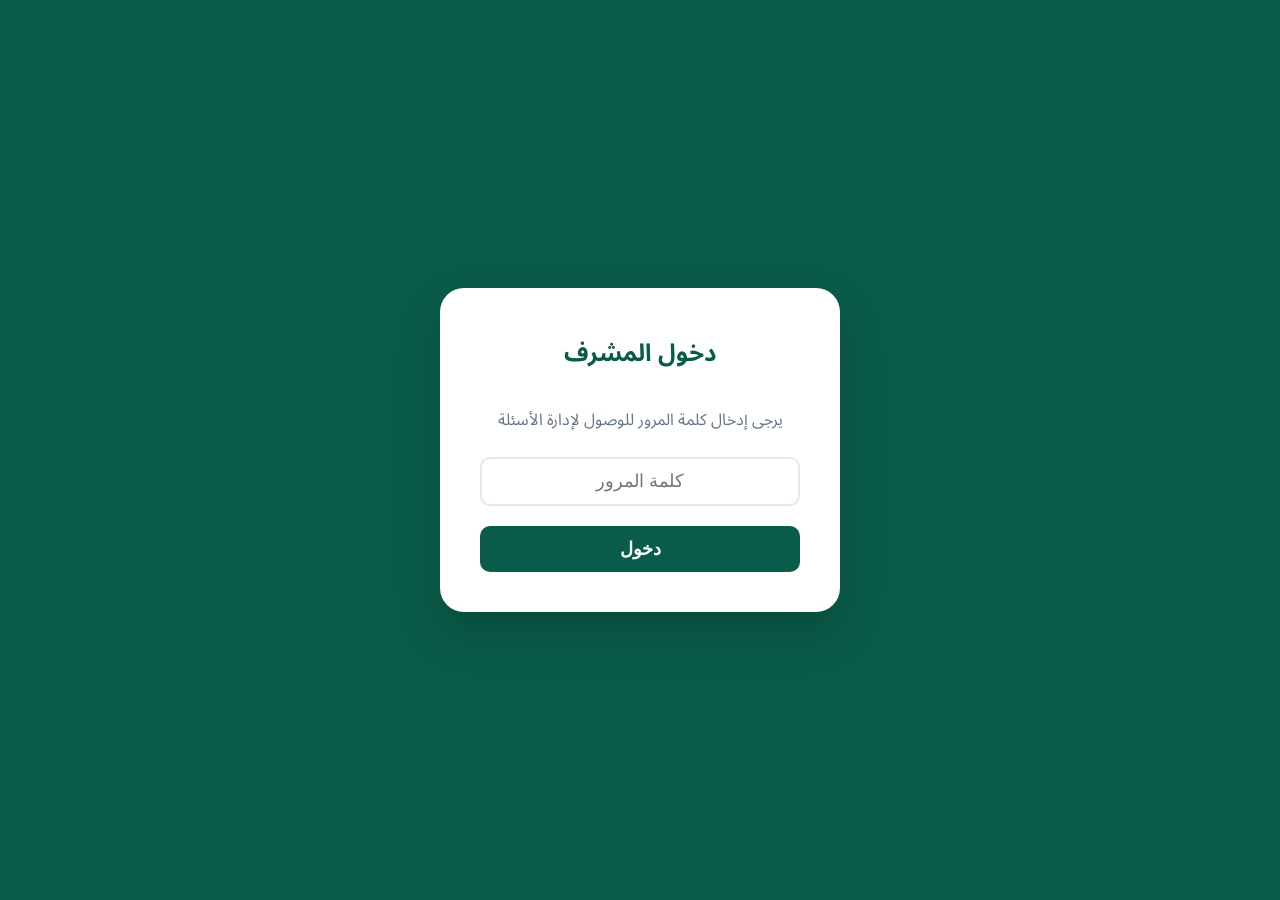
==== admin_questions.html @ bcc892f1 "Add files via upload" ====
<!DOCTYPE html>
<html lang="ar" dir="rtl">
<head>
    <meta charset="UTF-8">
    <meta name="viewport" content="width=device-width, initial-scale=1.0">
    <title>إدارة الأسئلة - لوحة المشرف</title>
    <link href="https://fonts.googleapis.com/css2?family=Noto+Sans+Arabic:wght@100;300;400;600;700;900&display=swap" rel="stylesheet">
    <link rel="stylesheet" href="styles.css">
    <style>
        :root {
            --primary-color: #0A5C4A;
            --secondary-color: #C9A227;
            --bg-color: #F6F8F8;
            --text-color: #0F172A;
            --card-bg: #FFFFFF;
        }

        body {
            background-color: var(--bg-color);
            color: var(--text-color);
            font-family: 'Noto Sans Arabic', sans-serif;
            margin: 0;
            padding: 0;
        }

        .admin-container {
            max-width: 1200px;
            margin: 40px auto;
            padding: 20px;
        }

        .admin-header {
            display: flex;
            justify-content: space-between;
            align-items: center;
            margin-bottom: 40px;
            background: var(--card-bg);
            padding: 24px 40px;
            border-radius: 20px;
            box-shadow: 0 10px 25px rgba(0,0,0,0.05);
        }

        .admin-title {
            font-size: 32px;
            font-weight: 900;
            color: var(--primary-color);
        }

        .stats-badge {
            background: var(--primary-color);
            color: white;
            padding: 8px 20px;
            border-radius: 50px;
            font-weight: 700;
        }

        .search-box {
            width: 100%;
            margin-bottom: 30px;
            position: relative;
        }

        .search-box input {
            width: 100%;
            padding: 16px 24px;
            border-radius: 12px;
            border: 2px solid rgba(10, 92, 74, 0.1);
            font-size: 18px;
            font-family: inherit;
            outline: none;
            transition: border-color 0.3s;
        }

        .search-box input:focus {
            border-color: var(--secondary-color);
        }

        .questions-list {
            display: grid;
            gap: 20px;
        }

        .question-card {
            background: var(--card-bg);
            border-radius: 16px;
            padding: 24px;
            box-shadow: 0 4px 12px rgba(0,0,0,0.03);
            display: flex;
            flex-direction: column;
            gap: 16px;
            transition: transform 0.2s;
            border-right: 6px solid var(--primary-color);
        }

        .question-card:hover {
            transform: translateY(-5px);
            box-shadow: 0 8px 24px rgba(0,0,0,0.06);
        }

        .card-header {
            display: flex;
            justify-content: space-between;
            align-items: flex-start;
        }

        .question-index {
            background: #E2E8F0;
            color: #475569;
            padding: 4px 12px;
            border-radius: 6px;
            font-weight: 700;
            font-size: 14px;
        }

        .question-text {
            font-size: 20px;
            font-weight: 700;
            line-height: 1.5;
            flex-grow: 1;
            margin: 0 15px;
        }

        .media-container {
            display: flex;
            gap: 20px;
            margin-top: 10px;
            flex-wrap: wrap;
        }

        .media-item {
            flex: 1;
            min-width: 250px;
            background: #F1F5F9;
            padding: 12px;
            border-radius: 12px;
            display: flex;
            flex-direction: column;
            gap: 8px;
        }

        .media-label {
            font-size: 14px;
            font-weight: 600;
            color: #64748B;
        }

        .media-preview {
            width: 100%;
            height: 150px;
            object-fit: contain;
            border-radius: 8px;
            background: #cbd5e1;
        }

        .media-link {
            font-size: 12px;
            color: var(--primary-color);
            text-decoration: underline;
            word-break: break-all;
        }

        .answer-text {
            background: #F0FAF8;
            padding: 12px 20px;
            border-radius: 10px;
            border-right: 4px solid var(--secondary-color);
            margin-top: 10px;
        }

        .answer-label {
            font-weight: 700;
            color: var(--primary-color);
            margin-left: 10px;
        }

        /* Access Protection Modal */
        #login-overlay {
            position: fixed;
            top: 0;
            left: 0;
            width: 100%;
            height: 100%;
            background: var(--primary-color);
            display: flex;
            justify-content: center;
            align-items: center;
            z-index: 9999;
        }

        .login-card {
            background: white;
            padding: 40px;
            border-radius: 24px;
            width: 400px;
            text-align: center;
            box-shadow: 0 20px 50px rgba(0,0,0,0.2);
        }

        .login-card h2 {
            margin-bottom: 24px;
            color: var(--primary-color);
        }

        .login-card input {
            width: 100%;
            padding: 12px;
            margin-bottom: 20px;
            border: 2px solid #E2E8F0;
            border-radius: 10px;
            font-size: 18px;
            text-align: center;
        }

        .login-card button {
            width: 100%;
            padding: 12px;
            background: var(--primary-color);
            color: white;
            border: none;
            border-radius: 10px;
            font-size: 18px;
            font-weight: 700;
            cursor: pointer;
        }

        @media (max-width: 768px) {
            .admin-header {
                flex-direction: column;
                gap: 20px;
                text-align: center;
            }
            .media-item {
                min-width: 100%;
            }
        }
    </style>
</head>
<body>

    <!-- Access Protection -->
    <div id="login-overlay">
        <div class="login-card">
            <h2>دخول المشرف</h2>
            <p style="margin-bottom: 20px; color: #64748B;">يرجى إدخال كلمة المرور للوصول لإدارة الأسئلة</p>
            <input type="password" id="admin-pass" placeholder="كلمة المرور">
            <button onclick="checkAccess()">دخول</button>
            <p id="login-err" style="color: #EF4444; margin-top: 15px; display: none;">كلمة المرور غير صحيحة!</p>
        </div>
    </div>

    <div class="admin-container">
        <header class="admin-header">
            <div style="display: flex; align-items: center; gap: 20px;">
                <img src="شعار أوف.svg" alt="Logo" style="height: 60px; width: auto;">
                <div>
                    <div class="admin-title">لوحة إدارة الأسئلة</div>
                    <div id="stats" class="stats-badge">عدد الأسئلة: 0</div>
                </div>
            </div>
            <div style="display: flex; gap: 10px;">
                <button onclick="resetToDefault()" style="background: #94A3B8; color: white; border: none; padding: 10px 20px; border-radius: 10px; font-weight: 700; cursor: pointer;">إعادة ضبط للملف الأصلي ↺</button>
                <button onclick="openModal()" style="background: var(--secondary-color); color: white; border: none; padding: 10px 20px; border-radius: 10px; font-weight: 700; cursor: pointer;">إضافة سؤال جديد +</button>
                <button onclick="exportQuestions()" style="background: #10B981; color: white; border: none; padding: 10px 20px; border-radius: 10px; font-weight: 700; cursor: pointer;">تصدير ملف الأسئلة (SAVE)</button>
            </div>
        </header>

        <div class="search-box">
            <input type="text" id="searchInput" placeholder="بحث في الأسئلة أو الأجوبة..." onkeyup="filterQuestions()">
        </div>

        <div id="questions-container" class="questions-list">
            <!-- Questions will be loaded here -->
        </div>
    </div>

    <!-- Edit/Add Modal -->
    <div id="qModal" style="display: none; position: fixed; top: 0; left: 0; width: 100%; height: 100%; background: rgba(0,0,0,0.5); z-index: 10000; justify-content: center; align-items: center;">
        <div style="background: white; padding: 30px; border-radius: 20px; width: 600px; max-width: 90%; display: flex; flex-direction: column; gap: 15px;">
            <h2 id="modalTitle">إضافة سؤال جديد</h2>
            <input type="hidden" id="edit-index">
            
            <div class="input-group" style="display: flex; flex-direction: column; gap: 5px;">
                <label>نص السؤال:</label>
                <textarea id="qText" style="width: 100%; padding: 10px; border-radius: 8px; border: 1px solid #ccc; height: 80px;"></textarea>
            </div>

            <div class="input-group" style="display: flex; flex-direction: column; gap: 5px;">
                <label>رابط صورة السؤال (Media):</label>
                <input type="text" id="qMedia" style="width: 100%; padding: 10px; border-radius: 8px; border: 1px solid #ccc;">
            </div>

            <div class="input-group" style="display: flex; flex-direction: column; gap: 5px;">
                <label>رابط صورة الجواب (Answer Media):</label>
                <input type="text" id="qAMedia" style="width: 100%; padding: 10px; border-radius: 8px; border: 1px solid #ccc;">
            </div>

            <div class="input-group" style="display: flex; flex-direction: column; gap: 5px;">
                <label>نص الجواب (Answer):</label>
                <input type="text" id="qAnswer" style="width: 100%; padding: 10px; border-radius: 8px; border: 1px solid #ccc;">
            </div>

            <div style="display: flex; gap: 10px; margin-top: 20px;">
                <button onclick="saveQuestion()" style="flex: 1; padding: 12px; background: var(--primary-color); color: white; border: none; border-radius: 10px; font-weight: 700; cursor: pointer;">حفظ</button>
                <button onclick="closeModal()" style="flex: 1; padding: 12px; background: #94A3B8; color: white; border: none; border-radius: 10px; font-weight: 700; cursor: pointer;">إلغاء</button>
            </div>
        </div>
    </div>

    <!-- Export Modal -->
    <div id="exportModal" style="display: none; position: fixed; top: 0; left: 0; width: 100%; height: 100%; background: rgba(0,0,0,0.8); z-index: 10001; justify-content: center; align-items: center;">
        <div style="background: white; padding: 30px; border-radius: 20px; width: 80%; height: 80%; display: flex; flex-direction: column; gap: 15px;">
            <h2>انسخ الكود التالي وضعه في ملف questions.js</h2>
            <p style="color: #64748B;">بسبب قيود المتصفح، يجب نسخ هذا الكود يدوياً ووضعه بدلاً من محتويات ملف questions.js القديم.</p>
            <textarea id="exportCode" readonly style="flex: 1; width: 100%; padding: 15px; background: #f8fafc; font-family: monospace; border: 1px solid #e2e8f0; border-radius: 10px;"></textarea>
            <div style="display: flex; gap: 10px;">
                <button onclick="copyCode()" style="padding: 12px 30px; background: var(--primary-color); color: white; border: none; border-radius: 10px; font-weight: 700; cursor: pointer;">نسخ الكود</button>
                <button onclick="closeExport()" style="padding: 12px 30px; background: #94A3B8; color: white; border: none; border-radius: 10px; font-weight: 700; cursor: pointer;">إغلاق</button>
            </div>
        </div>
    </div>

    <script src="questions.js"></script>
    <script>
        // Use a local copy of the database to handle sessions
        let localDB = [];
        const savedSync = localStorage.getItem('questionsDB_sync');
        if (savedSync) {
            try {
                localDB = JSON.parse(savedSync);
            } catch(e) {
                localDB = [...questionsDB];
            }
        } else {
            localDB = [...questionsDB];
        }

        // Simple protection (Client-side only)
        function checkAccess() {
            const pass = document.getElementById('admin-pass').value;
            // Password is '512'
            if (pass === '512') {
                document.getElementById('login-overlay').style.display = 'none';
                renderQuestions();
            } else {
                document.getElementById('login-err').style.display = 'block';
            }
        }

        // Add keyboard support for login
        document.getElementById('admin-pass').addEventListener('keypress', function(e) {
            if (e.key === 'Enter') checkAccess();
        });

        function renderQuestions() {
            const container = document.getElementById('questions-container');
            const stats = document.getElementById('stats');
            
            stats.innerText = `عدد الأسئلة: ${localDB.length}`;
            container.innerHTML = '';

            localDB.forEach((q, index) => {
                const card = document.createElement('div');
                card.className = 'question-card';
                card.setAttribute('data-text', (q.questionText + ' ' + (q.answer || '')).toLowerCase());

                let mediaHtml = '';
                if (q.media || q.answerMedia) {
                    mediaHtml = '<div class="media-container">';
                    if (q.media) {
                        mediaHtml += `
                            <div class="media-item">
                                <span class="media-label">صورة السؤال:</span>
                                <img src="${q.media}" class="media-preview" onerror="this.src='https://via.placeholder.com/150?text=No+Image'">
                                <a href="${q.media}" target="_blank" class="media-link">${q.media}</a>
                            </div>
                        `;
                    }
                    if (q.answerMedia) {
                        mediaHtml += `
                            <div class="media-item">
                                <span class="media-label">صورة الجواب:</span>
                                <img src="${q.answerMedia}" class="media-preview" onerror="this.src='https://via.placeholder.com/150?text=No+Image'">
                                <a href="${q.answerMedia}" target="_blank" class="media-link">${q.answerMedia}</a>
                            </div>
                        `;
                    }
                    mediaHtml += '</div>';
                }

                card.innerHTML = `
                    <div class="card-header" style="display: flex; justify-content: space-between; align-items: center;">
                        <span class="question-index">#${index + 1}</span>
                        <div class="question-text">${q.questionText}</div>
                        <div style="display: flex; gap: 8px;">
                            <button onclick="editQuestion(${index})" style="background: #3B82F6; color: white; border: none; padding: 6px 12px; border-radius: 6px; cursor: pointer; font-size: 13px;">تعديل</button>
                            <button onclick="deleteQuestion(${index})" style="background: #EF4444; color: white; border: none; padding: 6px 12px; border-radius: 6px; cursor: pointer; font-size: 13px;">حذف</button>
                        </div>
                    </div>
                    ${mediaHtml}
                    <div class="answer-text">
                        <span class="answer-label">الجواب:</span>
                        <span>${q.answer || 'لا يوجد نص'}</span>
                    </div>
                `;
                container.appendChild(card);
            });
        }

        function filterQuestions() {
            const input = document.getElementById('searchInput').value.toLowerCase();
            const cards = document.getElementsByClassName('question-card');
            
            Array.from(cards).forEach(card => {
                const text = card.getAttribute('data-text');
                if (text.includes(input)) {
                    card.style.display = 'flex';
                } else {
                    card.style.display = 'none';
                }
            });
        }

        function resetToDefault() {
            if (confirm('هل أنت متأكد من رغبتك في حذف جميع التعديلات والعودة لملف الأسئلة الأصلي؟')) {
                localStorage.removeItem('questionsDB_sync');
                location.reload();
            }
        }

        // --- Question CRUD Actions ---

        function openModal(index = -1) {
            const modal = document.getElementById('qModal');
            document.getElementById('edit-index').value = index;
            
            if (index > -1) {
                const q = localDB[index];
                document.getElementById('modalTitle').innerText = 'تعديل سؤال';
                document.getElementById('qText').value = q.questionText;
                document.getElementById('qMedia').value = q.media || '';
                document.getElementById('qAMedia').value = q.answerMedia || '';
                document.getElementById('qAnswer').value = q.answer || '';
            } else {
                document.getElementById('modalTitle').innerText = 'إضافة سؤال جديد';
                document.getElementById('qText').value = '';
                document.getElementById('qMedia').value = '';
                document.getElementById('qAMedia').value = '';
                document.getElementById('qAnswer').value = '';
            }
            modal.style.display = 'flex';
        }

        function closeModal() {
            document.getElementById('qModal').style.display = 'none';
        }

        function editQuestion(index) {
            openModal(index);
        }

        function saveQuestion() {
            const index = parseInt(document.getElementById('edit-index').value);
            const qData = {
                questionText: document.getElementById('qText').value,
                media: document.getElementById('qMedia').value,
                answerMedia: document.getElementById('qAMedia').value,
                answer: document.getElementById('qAnswer').value
            };

            if (index > -1) {
                localDB[index] = qData;
            } else {
                localDB.push(qData);
            }

            // Sync with local storage
            localStorage.setItem('questionsDB_sync', JSON.stringify(localDB));

            closeModal();
            renderQuestions();
        }

        function deleteQuestion(index) {
            if (confirm('هل أنت متأكد من رغبتك في حذف هذا السؤال؟')) {
                localDB.splice(index, 1);
                // Sync with local storage
                localStorage.setItem('questionsDB_sync', JSON.stringify(localDB));
                renderQuestions();
            }
        }

        // --- Export Feature ---

        function exportQuestions() {
            const codeArea = document.getElementById('exportCode');
            const jsContent = `// ملف قاعدة بيانات الأسئلة تم تصديره من صفحة الإدارة\nconst questionsDB = ${JSON.stringify(localDB, null, 4)};`;
            codeArea.value = jsContent;
            document.getElementById('exportModal').style.display = 'flex';
        }

        function closeExport() {
            document.getElementById('exportModal').style.display = 'none';
        }

        function copyCode() {
            const codeArea = document.getElementById('exportCode');
            codeArea.select();
            document.execCommand('copy');
            alert('تم نسخ الكود بنجاح! قم بلصقه في ملف questions.js');
        }
    </script>
</body>
</html>
---- styles.css ----
/* Base Styles */
* {
    margin: 0;
    padding: 0;
    box-sizing: border-box;
}

body {
    font-family: 'Noto Sans Arabic', sans-serif;
    color: #FFFFFF;
    background: #F6F8F8; /* Base color for sections outside main hero */
    overflow-x: hidden;
}

a {
    text-decoration: none;
    color: inherit;
}

/* ---------------- HOME PAGE REDESIGN (FIGMA SPECS) ---------------- */
.home-page {
    background: linear-gradient(180deg, #208770 0%, #0B5D4B 100%);
    min-height: 100vh;
}

/* Navbar / Header */
.main-nav {
    position: fixed;
    top: 0;
    left: 0;
    right: 0;
    height: 100px;
    background: rgba(255, 255, 255, 0.9);
    border-bottom: 1px solid rgba(10, 92, 74, 0.1);
    backdrop-filter: blur(15px);
    -webkit-backdrop-filter: blur(15px);
    z-index: 2000;
    display: flex;
    justify-content: center;
}

.nav-content {
    width: 100%;
    max-width: 1440px;
    display: flex;
    justify-content: space-between;
    align-items: center;
    padding: 0 80px;
}

.logo-group {
    display: flex;
    align-items: center;
    gap: 15px;
}

.logo-text {
    font-family: 'Noto Sans Arabic', sans-serif;
    font-weight: 900;
    font-size: 24px;
    color: #0A5C4A;
    letter-spacing: -0.6px;
}

.main-logo-img {
    height: 85px; /* Proportional enlargement */
    width: auto;
    filter: drop-shadow(0 4px 6px rgba(0,0,0,0.1));
    transition: transform 0.3s;
}

.main-logo-img:hover {
    transform: scale(1.05);
}

.nav-links-center {
    display: flex;
    gap: 32px;
}

.nav-link {
    font-weight: 700;
    font-size: 18px;
    color: #334155;
    transition: all 0.3s;
    position: relative;
    padding-bottom: 5px;
}

.nav-link::after {
    content: '';
    position: absolute;
    bottom: 0;
    left: 0;
    width: 0;
    height: 3px;
    background: #0A5C4A;
    transition: width 0.3s;
    border-radius: 99px;
}

.nav-link:hover::after {
    width: 100%;
}

.nav-link:hover {
    color: #0A5C4A;
    transform: translateY(-2px);
}

.btn-play-now {
    background: #0A5C4A;
    color: #FFFFFF;
    font-weight: 600;
    font-size: 16px;
    padding: 12px 32px;
    border-radius: 9999px;
    border: none;
    cursor: pointer;
    box-shadow: 0px 10px 15px -3px rgba(10, 92, 74, 0.2);
    transition: all 0.3s;
}

.btn-play-now:hover {
    transform: translateY(-2px);
    box-shadow: 0px 15px 20px -3px rgba(10, 92, 74, 0.3);
}

/* Hero Section */
.hero-full {
    padding-top: 230px;
    display: flex;
    flex-direction: column;
    align-items: center;
    position: relative;
    width: 100%;
}

.hero-main-title {
    font-weight: 100; /* As per spec */
    font-size: 72px;
    color: #FFFFFF;
    margin-bottom: 70px;
    text-align: center;
}

.btn-start-playing {
    background: #0A5C4A;
    color: #FFFFFF;
    font-family: 'Noto Sans Arabic', sans-serif;
    font-weight: 700;
    font-size: 24px;
    padding: 20px 0;
    width: 279px;
    border-radius: 16px;
    border: none;
    box-shadow: 0px 10px 0px #063B30;
    cursor: pointer;
    margin-bottom: 140px;
    transition: all 0.2s;
}

.btn-start-playing:hover {
    transform: translateY(2px);
    box-shadow: 0px 8px 0px #063B30;
}

.btn-start-playing:active {
    transform: translateY(10px);
    box-shadow: 0px 0px 0px #063B30;
}

/* Instructions Block */
.instructions-block {
    width: 100%;
    max-width: 1280px;
    margin-bottom: 200px;
    text-align: center;
}

.instr-heading {
    font-weight: 900;
    font-size: 48px;
    color: #FFFFFF;
    text-shadow: 2px 1px 0px #C9A227;
    margin-bottom: 50px;
}

.instr-desc-lg {
    font-weight: 400;
    font-size: 36px;
    color: #FFFFFF;
    margin-bottom: 60px;
}

.instr-detailed {
    font-weight: 300;
    font-size: 32px;
    line-height: 49px;
    color: #FFFFFF;
    text-align: right;
    margin-bottom: 80px;
}

.win-examples-row {
    display: flex;
    justify-content: center;
    gap: 40px;
    margin-bottom: 120px;
    flex-wrap: wrap;
}

.win-case-card {
    min-width: 550px;
    height: auto;
    min-height: 480px;
    border-radius: 40px;
    display: flex;
    flex-direction: column;
    align-items: center;
    justify-content: center;
    padding: 40px;
    gap: 30px;
    transition: transform 0.3s;
}

.win-case-card:hover {
    transform: scale(1.03) translateY(-10px);
}

.red-case { background: #70191A; }
.blue-case { background: #0F172A; }

.win-case-text {
    font-family: 'Inter', sans-serif;
    font-weight: 700;
    font-size: 32px;
    color: #FFFFFF;
    text-align: center;
}

.win-instr-img {
    height: 350px; /* Enhanced size */
    width: auto;
    border-radius: 20px;
    box-shadow: 0 20px 50px rgba(0,0,0,0.5);
}

.understood-section {
    margin-top: 100px;
    display: flex;
    flex-direction: column;
    align-items: center;
    gap: 40px;
}

.understood-text {
    font-weight: 300;
    font-size: 44px;
    color: #FFFFFF;
}

/* Help Tools Section (White) */
.help-tools-white {
    background: #F6F8F8;
    padding: 96px 80px;
    display: flex;
    flex-direction: column;
    align-items: center;
}

.tools-top-row {
    width: 100%;
    max-width: 1280px;
    display: flex;
    justify-content: space-between;
    align-items: flex-end;
    margin-bottom: 64px;
}

.tools-main-heading {
    font-weight: 900;
    font-size: 36px;
    color: #0A5C4A;
    margin-bottom: 16px;
}

.tools-disclaimer {
    font-weight: 600;
    font-size: 18px;
    line-height: 28px;
    color: #475569;
}

.tools-exclusive-badge {
    padding: 12px 24px;
    background: rgba(10, 92, 74, 0.05);
    border: 1px solid rgba(10, 92, 74, 0.1);
    border-radius: 9999px;
    font-weight: 200;
    font-size: 24px;
    color: #0A5C4A;
}

.tools-cards-grid {
    display: grid;
    grid-template-columns: repeat(auto-fit, minmax(280px, 1fr));
    gap: 32px;
    width: 100%;
    max-width: 1280px;
}

.tool-card-premium {
    height: 236px;
    background: #FFFFFF;
    border-radius: 40px;
    box-shadow: 0px 20px 25px -5px rgba(226, 232, 240, 0.5);
    display: flex;
    flex-direction: column;
    align-items: center;
    justify-content: flex-start;
    padding-top: 32px;
    position: relative;
    transition: transform 0.3s;
}

.tool-card-premium:hover {
    transform: translateY(-10px);
}

.blue-border { border-bottom: 8px solid #3B82F6; }
.gold-border { border-bottom: 8px solid #C9A227; }
.red-border { border-bottom: 8px solid #EF4444; }
.green-border { border-bottom: 8px solid #0A5C4A; }

.tool-icon-circle {
    width: 80px;
    height: 80px;
    border-radius: 32px;
    display: flex;
    justify-content: center;
    align-items: center;
    margin-bottom: 24px;
}

.blue-bg { background: #DBEAFE; }
.gold-bg { background: rgba(201, 162, 39, 0.1); }
.red-bg { background: #FEE2E2; }
.green-bg { background: rgba(10, 92, 74, 0.1); }

.tool-icon-circle img {
    width: 60px;
    height: auto;
}

.tool-name {
    font-weight: 600;
    font-size: 24px;
    color: #0F172A;
    margin-bottom: 8px;
}

.tool-description {
    font-weight: 600;
    font-size: 14px;
    color: #64748B;
    text-align: center;
    padding: 0 20px;
}

.timing-label {
    position: absolute;
    top: 13px;
    right: 24px;
    background: #C9A227;
    border-radius: 8.7px;
    padding: 2px 10px;
    color: #FFFFFF;
    font-weight: 600;
    font-size: 13px;
}

/* Footer Section */
.main-footer, .footer {
    background: #F6F8F8;
    padding: 30px 80px;
    border-top: 1px solid rgba(0,0,0,0.05);
}

.footer-container {
    width: 100%;
    max-width: 1440px;
    display: flex;
    justify-content: center;
    align-items: center;
    margin: 0 auto;
}

.copyright-txt, .made-in-txt, .copyright, .made-in {
    font-size: 14px;
    color: #475569;
    text-align: center;
}

/* Animations & Details */
.vector {
    width: 20px;
    height: 20px;
    background: #13705B;
    border-radius: 4px;
}

.pulse {
    animation: pulseGlow 2s infinite;
}

@keyframes pulseGlow {
    0% { transform: scale(1); opacity: 0.8; }
    50% { transform: scale(1.1); opacity: 1; }
    100% { transform: scale(1); opacity: 0.8; }
}

/* ---------------- KEEP OLD RESPONSIVE CORE BUT ADAPTED ---------------- */
@media (max-width: 1200px) {
    .nav-content, .tools-container, .footer-container { padding: 0 40px; }
}

@media (max-width: 768px) {
    .hero-main-title { font-size: 48px; }
    .instr-heading { font-size: 36px; }
    .instr-desc-lg { font-size: 24px; }
    .instr-detailed { font-size: 20px; text-align: center; }
    .tools-top-row { flex-direction: column; align-items: center; text-align: center; gap: 20px; }
    .tools-exclusive-badge { order: -1; }
    .nav-links-center { display: none; }
}

/* Portrait Mobile Optimization */
@media (max-width: 480px) {
    .navbar { height: 80px; }
    .nav-container { padding: 0 20px; }
    .logo img { height: 60px !important; }
    .logo h1 { font-size: 20px; }
    .nav-links { display: none; }
    
    .main-background { padding-top: 140px; padding-bottom: 80px; }
    .hero-title { font-size: 56px; margin-bottom: 50px; }
    .start-btn { font-size: 28px; padding: 14px 50px; width: 80%; text-align: center; }
    
    .how-to-play-section { padding: 0 20px; }
    .shadow-heading { font-size: 32px; text-align: center; display: block; }
    .desc-large { font-size: 22px; line-height: 32px; text-align: center; }
    .desc-norm { font-size: 18px; line-height: 30px; text-align: center; }
    .winner-text { font-size: 24px; border-radius: 20px; padding: 10px 20px; text-align: center; margin-right: 0 !important; }
    .rules-understood { margin-top: 80px; gap: 30px; }
    .light-text { font-size: 26px; }
    .start-game-huge { font-size: 32px; padding: 16px 50px; width: 90%; }
    
    .help-tools-section { padding: 60px 20px; }
    .tools-title { font-size: 28px; line-height: 36px; text-align: center; }
    .tools-subtitle { text-align: center; font-size: 16px; }
    .tools-grid { flex-direction: column; align-items: center; }
    .tool-card { width: 100%; min-width: unset; height: auto; padding: 30px 20px; border-radius: 30px; }
    
    .setup-main { padding-top: 40px; }
    .setup-logo-container img { height: 120px !important; }
    .setup-title { font-size: 36px; margin-bottom: 40px; }
    .setup-card { padding: 40px 20px; width: 95%; margin-bottom: 40px; }
    .team-inputs-grid { grid-template-columns: 1fr; gap: 30px; }
    .powerups-selection-grid { grid-template-columns: 1fr; gap: 15px; }
    .section-header-wide { flex-direction: column; align-items: flex-start; gap: 15px; }
    .final-start-btn { width: 100%; font-size: 22px; padding: 18px; }
}

/* Mobile Landscape Optimization */
@media (max-height: 600px) and (orientation: landscape) {
    .navbar { height: 75px; }
    .nav-container { height: 75px; padding: 0 30px; }
    .logo img { height: 50px !important; }
    .logo h1 { font-size: 20px; }
    .nav-btn { padding: 8px 20px; font-size: 14px; border-radius: 12px; height: auto; width: auto; }
    
    .main-background { padding-top: 100px; padding-bottom: 60px; }
    .hero-title { font-size: 64px; margin-bottom: 40px; }
    .start-btn { font-size: 26px; padding: 12px 48px; }
    
    .how-to-play-section { padding: 0 40px; }
    .shadow-heading { font-size: 36px; line-height: 1.2; }
    .desc-large { font-size: 24px; line-height: 1.4; margin-bottom: 25px; }
    .desc-norm { font-size: 20px; line-height: 1.5; margin-bottom: 30px; }
    
    .rules-understood { margin-top: 60px; gap: 24px; }
    .light-text { font-size: 28px; }
    .start-game-huge { font-size: 28px; padding: 15px 60px; }
    
    .help-tools-section { padding: 60px 40px; }
    .tools-container { gap: 40px; }
    .tools-title { font-size: 28px; line-height: 34px; }
    .tools-grid { gap: 20px; display: grid; grid-template-columns: repeat(2, 1fr); }
    .tool-card { height: 160px; min-width: unset; padding: 15px; border-radius: 24px; }
    .tool-icon { width: 50px; height: 50px; margin-bottom: 15px; border-radius: 16px; }
    .tool-card h3 { font-size: 18px; margin-bottom: 5px; }
    .tool-card p { font-size: 13px; line-height: 18px; }
    
    .setup-main { padding-top: 30px; padding-bottom: 40px; }
    .setup-logo-container { margin-bottom: 15px; }
    .setup-logo-container img { height: 100px !important; }
    .setup-title { font-size: 36px; margin-bottom: 20px; line-height: 1; }
    .setup-card { padding: 40px; gap: 40px; width: 95%; max-width: 900px; border-radius: 32px; }
    .setup-section { gap: 24px; }
    .section-header h2 { font-size: 22px; }
    .team-inputs-grid { grid-template-columns: 1fr 1fr; gap: 30px; }
    .powerups-selection-grid { grid-template-columns: 1fr 1fr; gap: 15px; }
    .powerup-item { padding: 12px; border-radius: 20px; }
    .powerup-info h4 { font-size: 16px; margin-bottom: 2px; }
    .powerup-info p { font-size: 12px; }
    .powerup-icon-small { width: 44px; height: 44px; border-radius: 12px; }
    .final-start-btn { width: 100%; max-width: 320px; font-size: 22px; padding: 16px; margin-top: 10px; border-radius: 20px; }
    
    .footer-container { padding: 0 40px; }
}


/* Setup Page Specifics */
.setup-body {
    background: #1C7E68;
    color: #FFFFFF;
}

.setup-main {
    padding-top: 130px;
    padding-bottom: 100px;
    display: flex;
    flex-direction: column;
    align-items: center;
    max-width: 1440px;
    margin: 0 auto;
}

.setup-title {
    font-weight: 900;
    font-size: 64px;
    line-height: 58px;
    color: #F6F8F8;
    margin-bottom: 60px;
}

.setup-card {
    background: #F6F8F8;
    border-radius: 24px;
    width: 90%;
    max-width: 1180px;
    padding: 60px 40px;
    display: flex;
    flex-direction: column;
    gap: 60px;
    color: #0F172A;
}

.setup-section {
    display: flex;
    flex-direction: column;
    gap: 32px;
}

.section-header {
    display: flex;
    align-items: center;
    gap: 16px;
}

.section-header-wide {
    display: flex;
    justify-content: space-between;
    align-items: center;
    width: 100%;
}

.header-icon {
    width: 16px;
    height: 20px;
    background: #C9A227;
    border-radius: 4px;
}

.section-header h2 {
    font-weight: 700;
    font-size: 26px;
    color: #0F172A;
}

.team-inputs-grid {
    display: grid;
    grid-template-columns: 1fr 1fr;
    gap: 40px;
}

.input-group {
    display: flex;
    flex-direction: column;
    gap: 12px;
}

.input-group label {
    font-weight: 600;
    font-size: 18px;
    color: #1F3E5B;
}

.input-group label.team-2-label {
    color: #70191A;
}

.input-wrapper {
    position: relative;
    background: #FFFFFF;
    border: 3px solid rgba(10, 92, 74, 0.1);
    border-radius: 16px;
    padding: 12px 20px;
    transition: all 0.3s ease;
}

.input-wrapper:focus-within {
    border-color: #C9A227;
    box-shadow: 0 0 0 4px rgba(201, 162, 39, 0.1);
    transform: translateX(-5px);
}

.input-wrapper input {
    width: 100%;
    border: none;
    outline: none;
    font-size: 20px;
    color: #0F172A;
    font-family: inherit;
}

.input-wrapper input::placeholder {
    color: #94A3B8;
}

.powerups-selection-grid {
    display: grid;
    grid-template-columns: 1fr 1fr;
    gap: 24px;
}

.powerup-item {
    background: #FFFFFF;
    border-radius: 16px;
    padding: 16px;
    display: flex;
    align-items: center;
    gap: 16px;
    box-shadow: 0px 1px 2px rgba(0, 0, 0, 0.05);
    position: relative;
    transition: all 0.3s ease;
    cursor: pointer;
    border: 2px solid transparent;
}

.powerup-item:hover {
    transform: translateY(-4px);
    box-shadow: 0px 12px 20px rgba(0,0,0,0.05);
    border-color: rgba(10, 92, 74, 0.1);
}

.powerup-item.selected {
    border-color: #0A5C4A;
    background: #F0FAF8;
    transform: scale(1.02);
}

.powerup-info {
    flex-grow: 1;
}

.powerup-info h4 {
    font-weight: 700;
    font-size: 18px;
    color: #0F172A;
    margin-bottom: 4px;
}

.powerup-info p {
    font-weight: 600;
    font-size: 14px;
    color: #64748B;
}

.powerup-icon-small {
    width: 54px;
    height: 54px;
    background: rgba(10, 92, 74, 0.1);
    border-radius: 12px;
    display: flex;
    justify-content: center;
    align-items: center;
}

.powerup-icon-small img {
    width: 30px;
    height: 30px;
    object-fit: contain;
}

.powerup-checkbox {
    width: 24px;
    height: 24px;
    border: 2px solid #E2E8F0;
    border-radius: 9999px;
    cursor: pointer;
    appearance: none;
}

.powerup-checkbox:checked {
    background: #0A5C4A;
    border-color: #0A5C4A;
}

.team-badge {
    padding: 4px 16px;
    border-radius: 9999px;
    font-weight: 700;
    font-size: 14px;
    color: #FFFFFF;
}

.badge-red { background: #F07A7C; color: #70191A; }
.badge-blue { background: #72A7D9; color: #1F3E5B; }

.final-start-btn {
    align-self: center;
    width: calc(100% - 200px);
    max-width: 400px;
    padding: 20px;
    background: #0A5C4A;
    color: #FFFFFF;
    font-weight: 700;
    font-size: 24px;
    border-radius: 16px;
    border: none;
    box-shadow: 0px 10px 0px #063B30;
    cursor: pointer;
    transition: transform 0.2s, box-shadow 0.2s;
    margin-top: 40px;
    font-family: inherit;
}

.final-start-btn:hover {
    transform: translateY(2px);
    box-shadow: 0px 8px 0px #063B30;
}

.final-start-btn:active {
    transform: translateY(10px);
    box-shadow: 0px 0px 0px #063B30;
}

@media (max-width: 900px) {
    .team-inputs-grid, .powerups-selection-grid { grid-template-columns: 1fr; }
    .setup-title { font-size: 40px; }
}

.header-text-group {
    display: flex;
    flex-direction: column;
}

.subtitle-small {
    font-size: 14px;
    font-weight: 400;
    color: #64748B;
    margin-top: -4px;
}

/* ------------------------------------- */
/* GAME PAGE CSS                         */
/* ------------------------------------- */

.game-board-body {
    background: #FFFFFF;
    margin: 0;
    padding: 0;
    display: flex;
    justify-content: center;
    align-items: center;
    min-height: 100vh;
    font-family: 'Inter', sans-serif;
    overflow-x: hidden;
}

.game-dashboard {
    width: 1440px;
    height: 1024px;
    position: relative;
    display: flex;
    flex-direction: column;
    align-items: center;
    background: #FFFFFF;
    transform-origin: top center;
}

@media (max-width: 1440px) {
    .game-dashboard {
        transform: scale(min(1, calc(100vw / 1440)));
    }
}

/* Added from instruction */
html {
    scroll-behavior: smooth;
}

.game-title-text {
    font-family: 'Noto Sans Arabic', sans-serif;
    font-weight: 200;
    font-size: 48px;
    line-height: 32px;
    color: #1D826C;
    text-shadow: 2px 1px 0px #C9A227;
    margin-top: 50px;
    margin-bottom: 25px;
}

.game-arena {
    width: 1151px;
    height: 738px;
    background: linear-gradient(180deg, #208871 0%, #0A5C4A 100%);
    border-radius: 12.66px;
    position: relative;
}

.teams-header {
    width: 1151px;
    height: 107px;
    background: #136E5A;
    border-radius: 12px;
    display: flex;
    justify-content: space-between;
    align-items: center;
    padding: 0 40px;
    position: absolute;
    top: 23px;
    left: 0;
    box-sizing: border-box;
    z-index: 5;
}

.team-score {
    display: flex;
    align-items: center;
    gap: 15px;
}

.team-score span {
    font-family: 'Inter', sans-serif;
    font-weight: 700;
    font-size: 36px;
    color: #FFFFFF;
}

.score-circle {
    width: 68px;
    height: 68px;
    border-radius: 50%;
    background: #FFFFFF;
}

.turn-indicator {
    position: absolute;
    left: 50%;
    top: 50%;
    transform: translate(-50%, -50%);
    width: 77px;
    height: 77px;
    background: #FFFFFF;
    border-radius: 50%;
    display: flex;
    justify-content: center;
    align-items: center;
}

.turn-arrow-container {
    width: 53px;
    border: 6px solid #0A5C4A;
}

.game-main-area {
    display: flex;
    justify-content: space-between;
    position: absolute;
    top: 150px;
    height: 569px;
    width: 100%;
    padding: 0 40px;
    box-sizing: border-box;
}

.game-sidebar {
    width: 172px;
    height: 100%;
    box-shadow: -2px 3px 4px rgba(0, 0, 0, 0.25);
    border-radius: 12px;
    display: flex;
    flex-direction: column;
    align-items: center;
    padding: 15px 10px;
    box-sizing: border-box;
    gap: 10px;
    z-index: 2;
}

.sidebar-title {
    font-weight: 700;
    font-size: 24px;
    line-height: 35px;
    color: #FFFFFF;
    text-align: center;
    margin-bottom: 5px;
}

.sidebar-divider {
    width: 132px;
    border-top: 1px solid #FFFFFF;
    margin-bottom: 15px;
}

.powerup-display-item {
    display: flex;
    flex-direction: column;
    align-items: center;
    margin-bottom: 10px;
}

.powerup-icon-wrapper img {
    height: 60px;
    width: auto;
    object-fit: contain;
    filter: drop-shadow(1.7px 1.7px 0.8px rgba(0, 77, 43, 0.5));
}

.powerup-text-label {
    font-family: 'ABeeZee', sans-serif;
    font-style: italic;
    font-size: 20px;
    line-height: 24px;
    color: #F4FEDC;
    text-shadow: 1.7px 1.7px 0.8px #004D2B;
    margin-top: 5px;
}

.board-container {
    position: relative;
    width: 500px;
    height: 100%;
    display: flex;
    justify-content: center;
    align-items: center;
}

.board-backdrop {
    position: absolute;
    width: 349px;
    height: 327px;
    background: #1B3F37;
    border-radius: 111px;
    z-index: 1;
}

.honeycomb-board {
    display: flex;
    flex-direction: column;
    align-items: center;
    justify-content: center;
    z-index: 2;
    transform: scale(1.1);
}

.board-row {
    display: flex;
    justify-content: center;
    gap: 4.5px;
    margin-bottom: -11px;
}

.board-row.offset-row {
    transform: translateX(-32px); /* Shift exactly half hex width to tile seamlessly */
}

.hex-cell {
    filter: drop-shadow(0px 0px 4px rgba(0, 0, 0, 0.3));
    transition: transform 0.2s;
    cursor: pointer;
}

.hex-cell:hover {
    transform: scale(1.05);
}

.hex-inner {
    width: 61px;
    height: 69px;
    background: #EDE2E2;
    clip-path: polygon(50% 0%, 100% 25%, 100% 75%, 50% 100%, 0% 75%, 0% 25%);
    display: flex;
    justify-content: center;
    align-items: center;
    font-family: 'Inter', sans-serif;
    font-weight: 700;
    font-size: 19px;
    color: #0A5C4A;
}
/* ---------------- IMAGE ZOOM LIGHTBOX ---------------- */
.zoom-overlay {
    position: fixed;
    top: 0;
    left: 0;
    right: 0;
    bottom: 0;
    background: rgba(0, 0, 0, 0.9);
    z-index: 10000;
    display: flex;
    align-items: center;
    justify-content: center;
    opacity: 0;
    pointer-events: none;
    transition: all 0.4s ease;
    backdrop-filter: blur(10px);
    cursor: zoom-out;
}

.zoom-overlay.show {
    opacity: 1;
    pointer-events: auto;
}

.zoom-img {
    max-width: 90%;
    max-height: 90%;
    object-fit: contain;
    border-radius: 12px;
    box-shadow: 0 30px 60px rgba(0, 0, 0, 0.5);
    transform: scale(0.8);
    transition: transform 0.4s cubic-bezier(0.16, 1, 0.3, 1);
}

.zoom-overlay.show .zoom-img {
    transform: scale(1);
}

.zoom-close {
    position: absolute;
    top: 30px;
    right: 30px;
    width: 50px;
    height: 50px;
    background: rgba(255, 255, 255, 0.1);
    border-radius: 50%;
    display: flex;
    align-items: center;
    justify-content: center;
    color: #FFF;
    cursor: pointer;
    transition: all 0.3s;
    border: 1px solid rgba(255, 255, 255, 0.2);
}

.zoom-close:hover {
    background: rgba(255, 255, 255, 0.2);
    transform: rotate(90deg);
}

/* Add pointer to zoomable images */
.win-instr-img, .tool-icon-circle img {
    cursor: zoom-in;
    transition: transform 0.3s ease;
}

.win-instr-img:hover, .tool-icon-circle img:hover {
    transform: scale(1.05);
}
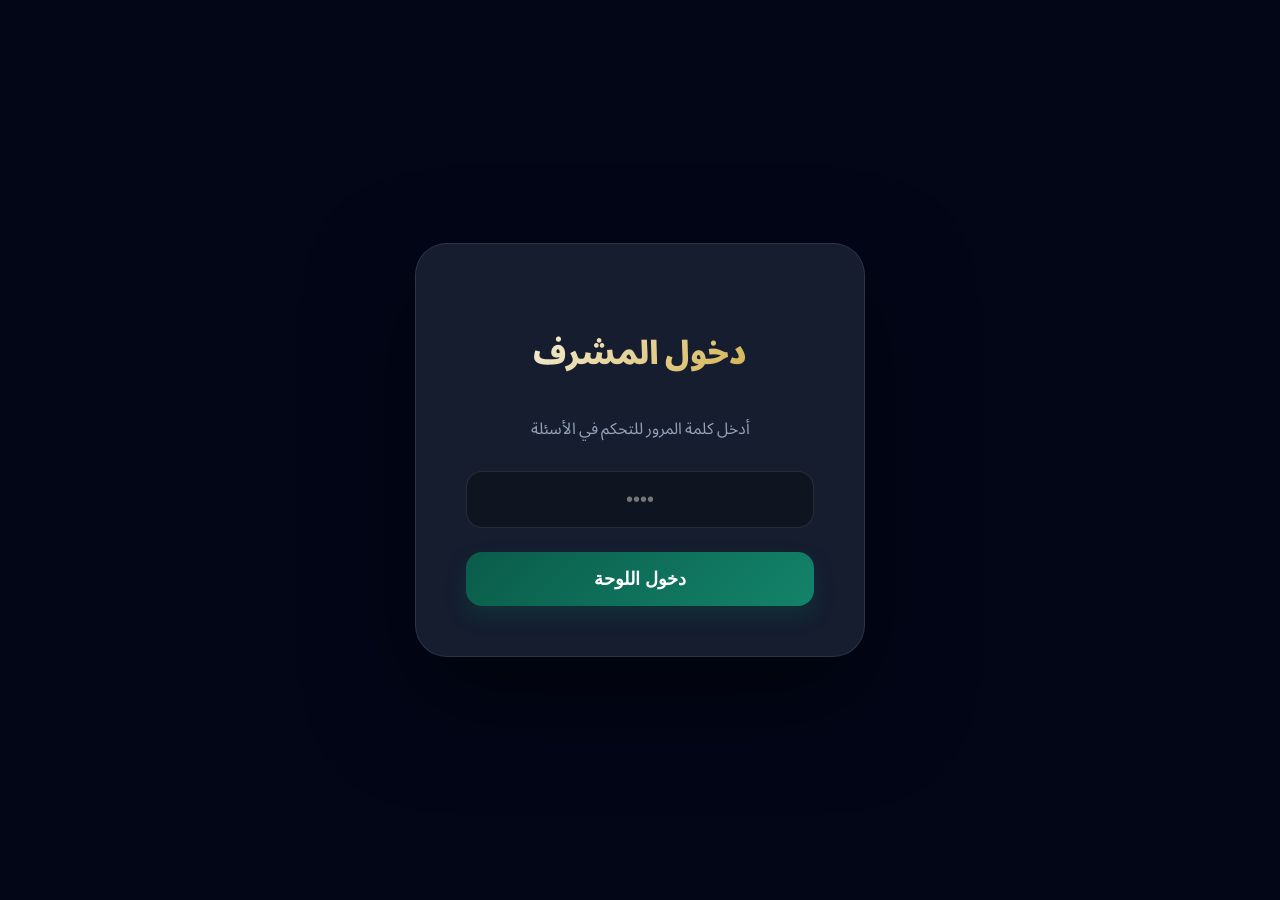
==== commit 688e119f: "Add files via upload" ====
--- a/admin_questions.html
+++ b/admin_questions.html
@@ -4,235 +4,317 @@
     <meta charset="UTF-8">
     <meta name="viewport" content="width=device-width, initial-scale=1.0">
     <title>إدارة الأسئلة - لوحة المشرف</title>
-    <link href="https://fonts.googleapis.com/css2?family=Noto+Sans+Arabic:wght@100;300;400;600;700;900&display=swap" rel="stylesheet">
-    <link rel="stylesheet" href="styles.css">
+    <link href="https://fonts.googleapis.com/css2?family=Outfit:wght@300;400;600;800&family=Noto+Sans+Arabic:wght@400;700;900&display=swap" rel="stylesheet">
     <style>
         :root {
-            --primary-color: #0A5C4A;
-            --secondary-color: #C9A227;
-            --bg-color: #F6F8F8;
-            --text-color: #0F172A;
-            --card-bg: #FFFFFF;
+            --primary: #0A5C4A;
+            --primary-light: #13836a;
+            --secondary: #C9A227;
+            --accent: #FACC15;
+            --bg: #0F172A;
+            --card-bg: rgba(30, 41, 59, 0.7);
+            --text: #F8FAFC;
+            --text-muted: #94A3B8;
+            --glass: rgba(255, 255, 255, 0.03);
+            --glass-border: rgba(255, 255, 255, 0.1);
+        }
+
+        * {
+            box-sizing: border-box;
+            transition: all 0.3s ease;
         }
 
         body {
-            background-color: var(--bg-color);
-            color: var(--text-color);
-            font-family: 'Noto Sans Arabic', sans-serif;
+            background: radial-gradient(circle at top right, #1E293B, #0F172A);
+            color: var(--text);
+            font-family: 'Outfit', 'Noto Sans Arabic', sans-serif;
             margin: 0;
             padding: 0;
+            min-height: 100vh;
+            overflow-x: hidden;
+        }
+
+        /* Access Protection Modal */
+        #login-overlay {
+            position: fixed;
+            top: 0; left: 0; width: 100%; height: 100%;
+            background: #020617;
+            display: flex;
+            justify-content: center;
+            align-items: center;
+            z-index: 10000;
+            backdrop-filter: blur(10px);
+        }
+
+        .login-card {
+            background: var(--card-bg);
+            backdrop-filter: blur(20px);
+            padding: 50px;
+            border-radius: 32px;
+            width: 450px;
+            text-align: center;
+            border: 1px solid var(--glass-border);
+            box-shadow: 0 40px 100px rgba(0,0,0,0.5);
+        }
+
+        .login-card h2 {
+            margin-bottom: 24px;
+            font-size: 32px;
+            font-weight: 900;
+            background: linear-gradient(135deg, #FFF, var(--secondary));
+            -webkit-background-clip: text;
+            -webkit-text-fill-color: transparent;
+        }
+
+        .login-card input {
+            width: 100%;
+            padding: 16px;
+            margin-bottom: 24px;
+            background: rgba(0,0,0,0.3);
+            border: 1px solid var(--glass-border);
+            border-radius: 16px;
+            font-size: 20px;
+            color: white;
+            text-align: center;
+            outline: none;
+        }
+
+        .login-card input:focus { border-color: var(--secondary); }
+
+        .login-card button {
+            width: 100%;
+            padding: 16px;
+            background: linear-gradient(135deg, var(--primary), var(--primary-light));
+            color: white;
+            border: none;
+            border-radius: 16px;
+            font-size: 18px;
+            font-weight: 800;
+            cursor: pointer;
+            box-shadow: 0 10px 20px rgba(10, 92, 74, 0.3);
         }
 
         .admin-container {
-            max-width: 1200px;
-            margin: 40px auto;
-            padding: 20px;
+            max-width: 1300px;
+            margin: 0 auto;
+            padding: 40px 20px;
         }
 
         .admin-header {
             display: flex;
             justify-content: space-between;
             align-items: center;
-            margin-bottom: 40px;
-            background: var(--card-bg);
-            padding: 24px 40px;
-            border-radius: 20px;
-            box-shadow: 0 10px 25px rgba(0,0,0,0.05);
+            margin-bottom: 50px;
+            background: var(--glass);
+            backdrop-filter: blur(15px);
+            padding: 30px 40px;
+            border-radius: 24px;
+            border: 1px solid var(--glass-border);
         }
 
         .admin-title {
             font-size: 32px;
             font-weight: 900;
-            color: var(--primary-color);
+            display: flex;
+            align-items: center;
+            gap: 15px;
         }
 
         .stats-badge {
-            background: var(--primary-color);
+            background: var(--primary);
             color: white;
-            padding: 8px 20px;
+            padding: 8px 18px;
             border-radius: 50px;
+            font-size: 14px;
             font-weight: 700;
-        }
-
-        .search-box {
+            letter-spacing: 1px;
+        }
+
+        .actions-group {
+            display: flex;
+            gap: 12px;
+        }
+
+        .btn {
+            padding: 12px 24px;
+            border-radius: 14px;
+            font-weight: 800;
+            cursor: pointer;
+            border: none;
+            display: flex;
+            align-items: center;
+            gap: 8px;
+            font-size: 15px;
+        }
+
+        .btn-primary { background: var(--primary); color: white; }
+        .btn-secondary { background: var(--secondary); color: white; }
+        .btn-success { background: #10B981; color: white; }
+        .btn-outline { background: transparent; border: 1px solid var(--glass-border); color: white; }
+
+        .btn:hover { transform: translateY(-3px); box-shadow: 0 10px 20px rgba(0,0,0,0.2); }
+
+        .search-container {
+            margin-bottom: 40px;
+            position: relative;
+        }
+
+        .search-container input {
             width: 100%;
-            margin-bottom: 30px;
-            position: relative;
-        }
-
-        .search-box input {
-            width: 100%;
-            padding: 16px 24px;
-            border-radius: 12px;
-            border: 2px solid rgba(10, 92, 74, 0.1);
+            padding: 20px 30px;
+            background: var(--glass);
+            border: 1px solid var(--glass-border);
+            border-radius: 20px;
             font-size: 18px;
-            font-family: inherit;
+            color: white;
             outline: none;
-            transition: border-color 0.3s;
-        }
-
-        .search-box input:focus {
-            border-color: var(--secondary-color);
-        }
-
-        .questions-list {
+        }
+
+        .search-container input:focus { border-color: var(--secondary); background: rgba(255,255,255,0.05); }
+
+        .questions-grid {
             display: grid;
-            gap: 20px;
+            gap: 25px;
         }
 
         .question-card {
             background: var(--card-bg);
-            border-radius: 16px;
-            padding: 24px;
-            box-shadow: 0 4px 12px rgba(0,0,0,0.03);
-            display: flex;
-            flex-direction: column;
-            gap: 16px;
-            transition: transform 0.2s;
-            border-right: 6px solid var(--primary-color);
-        }
-
-        .question-card:hover {
-            transform: translateY(-5px);
-            box-shadow: 0 8px 24px rgba(0,0,0,0.06);
-        }
-
-        .card-header {
+            border: 1px solid var(--glass-border);
+            border-radius: 24px;
+            padding: 30px;
+            position: relative;
+            overflow: hidden;
+        }
+
+        .question-card::before {
+            content: '';
+            position: absolute;
+            top: 0; right: 0; width: 6px; height: 100%;
+            background: var(--primary);
+        }
+
+        .card-top {
             display: flex;
             justify-content: space-between;
-            align-items: flex-start;
-        }
-
-        .question-index {
-            background: #E2E8F0;
-            color: #475569;
+            margin-bottom: 20px;
+        }
+
+        .q-id {
+            background: rgba(255,255,255,0.1);
             padding: 4px 12px;
-            border-radius: 6px;
-            font-weight: 700;
-            font-size: 14px;
-        }
-
-        .question-text {
-            font-size: 20px;
-            font-weight: 700;
-            line-height: 1.5;
-            flex-grow: 1;
-            margin: 0 15px;
-        }
-
-        .media-container {
-            display: flex;
-            gap: 20px;
-            margin-top: 10px;
+            border-radius: 8px;
+            font-size: 12px;
+            font-weight: 800;
+            color: var(--secondary);
+        }
+
+        .q-text {
+            font-size: 22px;
+            font-weight: 800;
+            line-height: 1.6;
+            margin-bottom: 20px;
+        }
+
+        .q-info {
+            display: flex;
+            gap: 30px;
             flex-wrap: wrap;
         }
 
-        .media-item {
+        .info-block {
             flex: 1;
             min-width: 250px;
-            background: #F1F5F9;
-            padding: 12px;
-            border-radius: 12px;
-            display: flex;
-            flex-direction: column;
-            gap: 8px;
-        }
-
-        .media-label {
-            font-size: 14px;
+            background: rgba(0,0,0,0.2);
+            padding: 15px;
+            border-radius: 16px;
+        }
+
+        .info-label {
+            font-size: 12px;
+            color: var(--text-muted);
+            margin-bottom: 8px;
+            display: block;
+            text-transform: uppercase;
+        }
+
+        .info-content {
             font-weight: 600;
-            color: #64748B;
-        }
-
-        .media-preview {
+            word-break: break-all;
+        }
+
+        .media-preview-mini {
             width: 100%;
-            height: 150px;
+            height: 120px;
             object-fit: contain;
-            border-radius: 8px;
-            background: #cbd5e1;
-        }
-
-        .media-link {
-            font-size: 12px;
-            color: var(--primary-color);
-            text-decoration: underline;
-            word-break: break-all;
-        }
-
-        .answer-text {
-            background: #F0FAF8;
-            padding: 12px 20px;
+            background: #000;
             border-radius: 10px;
-            border-right: 4px solid var(--secondary-color);
             margin-top: 10px;
         }
 
-        .answer-label {
-            font-weight: 700;
-            color: var(--primary-color);
-            margin-left: 10px;
-        }
-
-        /* Access Protection Modal */
-        #login-overlay {
+        .card-actions {
+            display: flex;
+            gap: 10px;
+            margin-top: 25px;
+            padding-top: 20px;
+            border-top: 1px solid var(--glass-border);
+        }
+
+        /* Modal Styles */
+        .modal {
             position: fixed;
-            top: 0;
-            left: 0;
-            width: 100%;
-            height: 100%;
-            background: var(--primary-color);
-            display: flex;
+            top: 0; left: 0; width: 100%; height: 100%;
+            background: rgba(0,0,0,0.8);
+            z-index: 20000;
+            display: none;
             justify-content: center;
             align-items: center;
-            z-index: 9999;
-        }
-
-        .login-card {
-            background: white;
+            backdrop-filter: blur(10px);
+        }
+
+        .modal-content {
+            background: #1E293B;
+            width: 700px;
+            max-width: 95%;
             padding: 40px;
-            border-radius: 24px;
-            width: 400px;
-            text-align: center;
-            box-shadow: 0 20px 50px rgba(0,0,0,0.2);
-        }
-
-        .login-card h2 {
-            margin-bottom: 24px;
-            color: var(--primary-color);
-        }
-
-        .login-card input {
-            width: 100%;
-            padding: 12px;
-            margin-bottom: 20px;
-            border: 2px solid #E2E8F0;
-            border-radius: 10px;
-            font-size: 18px;
-            text-align: center;
-        }
-
-        .login-card button {
-            width: 100%;
-            padding: 12px;
-            background: var(--primary-color);
+            border-radius: 32px;
+            border: 1px solid var(--glass-border);
+            display: flex;
+            flex-direction: column;
+            gap: 20px;
+        }
+
+        .form-group { display: flex; flex-direction: column; gap: 8px; }
+        .form-group label { font-weight: 700; color: var(--secondary); }
+        .form-group input, .form-group textarea {
+            padding: 14px;
+            background: rgba(0,0,0,0.2);
+            border: 1px solid var(--glass-border);
+            border-radius: 12px;
             color: white;
-            border: none;
-            border-radius: 10px;
-            font-size: 18px;
-            font-weight: 700;
+            font-family: inherit;
+        }
+
+        .fab {
+            position: fixed;
+            bottom: 40px; left: 40px;
+            width: 70px; height: 70px;
+            background: var(--secondary);
+            border-radius: 50%;
+            display: flex;
+            align-items: center;
+            justify-content: center;
+            font-size: 30px;
+            color: white;
             cursor: pointer;
+            box-shadow: 0 15px 40px rgba(201, 162, 39, 0.4);
+            z-index: 5000;
         }
 
         @media (max-width: 768px) {
-            .admin-header {
-                flex-direction: column;
-                gap: 20px;
-                text-align: center;
-            }
-            .media-item {
-                min-width: 100%;
-            }
-        }
+            .admin-header { flex-direction: column; text-align: center; gap: 20px; }
+            .actions-group { flex-wrap: wrap; justify-content: center; }
+        }
+
     </style>
 </head>
 <body>
@@ -241,201 +323,156 @@
     <div id="login-overlay">
         <div class="login-card">
             <h2>دخول المشرف</h2>
-            <p style="margin-bottom: 20px; color: #64748B;">يرجى إدخال كلمة المرور للوصول لإدارة الأسئلة</p>
-            <input type="password" id="admin-pass" placeholder="كلمة المرور">
-            <button onclick="checkAccess()">دخول</button>
+            <p style="color: var(--text-muted); margin-bottom: 25px;">أدخل كلمة المرور للتحكم في الأسئلة</p>
+            <input type="password" id="admin-pass" placeholder="••••">
+            <button onclick="checkAccess()">دخول اللوحة</button>
             <p id="login-err" style="color: #EF4444; margin-top: 15px; display: none;">كلمة المرور غير صحيحة!</p>
         </div>
     </div>
 
     <div class="admin-container">
         <header class="admin-header">
-            <div style="display: flex; align-items: center; gap: 20px;">
-                <img src="شعار أوف.svg" alt="Logo" style="height: 60px; width: auto;">
-                <div>
-                    <div class="admin-title">لوحة إدارة الأسئلة</div>
-                    <div id="stats" class="stats-badge">عدد الأسئلة: 0</div>
+            <div class="admin-title">
+                <span style="color: var(--secondary);">AWF</span>
+                <span>إدارة الأسئلة</span>
+                <span id="stats" class="stats-badge">0 سؤال</span>
+            </div>
+            <div class="actions-group">
+                <button onclick="openModal()" class="btn btn-secondary">إضافة سؤال +</button>
+                <button onclick="downloadQuestions()" class="btn btn-success">تصدير للملف (Download)</button>
+                <button onclick="resetToDefault()" class="btn btn-outline">إعادة ضبط ↺</button>
+            </div>
+        </header>
+
+        <div class="search-container">
+            <input type="text" id="searchInput" placeholder="ابحث عن سؤال أو معلومة..." onkeyup="filterQuestions()">
+        </div>
+
+        <div id="questions-container" class="questions-grid">
+            <!-- Questions load here -->
+        </div>
+    </div>
+
+    <div class="fab" onclick="openModal()">+</div>
+
+    <!-- Edit/Add Modal -->
+    <div id="qModal" class="modal">
+        <div class="modal-content">
+            <h2 id="modalTitle" style="margin: 0; font-size: 28px;">إضافة سؤال</h2>
+            <input type="hidden" id="edit-index">
+            
+            <div class="form-group">
+                <label>نص السؤال</label>
+                <textarea id="qText" rows="3"></textarea>
+            </div>
+
+            <div style="display: grid; grid-template-columns: 1fr 1fr; gap: 20px;">
+                <div class="form-group">
+                    <label>رابط ميديا السؤال</label>
+                    <input type="text" id="qMedia">
+                </div>
+                <div class="form-group">
+                    <label>رابط ميديا الجواب</label>
+                    <input type="text" id="qAMedia">
                 </div>
             </div>
-            <div style="display: flex; gap: 10px;">
-                <button onclick="resetToDefault()" style="background: #94A3B8; color: white; border: none; padding: 10px 20px; border-radius: 10px; font-weight: 700; cursor: pointer;">إعادة ضبط للملف الأصلي ↺</button>
-                <button onclick="openModal()" style="background: var(--secondary-color); color: white; border: none; padding: 10px 20px; border-radius: 10px; font-weight: 700; cursor: pointer;">إضافة سؤال جديد +</button>
-                <button onclick="exportQuestions()" style="background: #10B981; color: white; border: none; padding: 10px 20px; border-radius: 10px; font-weight: 700; cursor: pointer;">تصدير ملف الأسئلة (SAVE)</button>
+
+            <div class="form-group">
+                <label>نص الإجابة</label>
+                <input type="text" id="qAnswer">
             </div>
-        </header>
-
-        <div class="search-box">
-            <input type="text" id="searchInput" placeholder="بحث في الأسئلة أو الأجوبة..." onkeyup="filterQuestions()">
-        </div>
-
-        <div id="questions-container" class="questions-list">
-            <!-- Questions will be loaded here -->
-        </div>
-    </div>
-
-    <!-- Edit/Add Modal -->
-    <div id="qModal" style="display: none; position: fixed; top: 0; left: 0; width: 100%; height: 100%; background: rgba(0,0,0,0.5); z-index: 10000; justify-content: center; align-items: center;">
-        <div style="background: white; padding: 30px; border-radius: 20px; width: 600px; max-width: 90%; display: flex; flex-direction: column; gap: 15px;">
-            <h2 id="modalTitle">إضافة سؤال جديد</h2>
-            <input type="hidden" id="edit-index">
-            
-            <div class="input-group" style="display: flex; flex-direction: column; gap: 5px;">
-                <label>نص السؤال:</label>
-                <textarea id="qText" style="width: 100%; padding: 10px; border-radius: 8px; border: 1px solid #ccc; height: 80px;"></textarea>
-            </div>
-
-            <div class="input-group" style="display: flex; flex-direction: column; gap: 5px;">
-                <label>رابط صورة السؤال (Media):</label>
-                <input type="text" id="qMedia" style="width: 100%; padding: 10px; border-radius: 8px; border: 1px solid #ccc;">
-            </div>
-
-            <div class="input-group" style="display: flex; flex-direction: column; gap: 5px;">
-                <label>رابط صورة الجواب (Answer Media):</label>
-                <input type="text" id="qAMedia" style="width: 100%; padding: 10px; border-radius: 8px; border: 1px solid #ccc;">
-            </div>
-
-            <div class="input-group" style="display: flex; flex-direction: column; gap: 5px;">
-                <label>نص الجواب (Answer):</label>
-                <input type="text" id="qAnswer" style="width: 100%; padding: 10px; border-radius: 8px; border: 1px solid #ccc;">
-            </div>
-
-            <div style="display: flex; gap: 10px; margin-top: 20px;">
-                <button onclick="saveQuestion()" style="flex: 1; padding: 12px; background: var(--primary-color); color: white; border: none; border-radius: 10px; font-weight: 700; cursor: pointer;">حفظ</button>
-                <button onclick="closeModal()" style="flex: 1; padding: 12px; background: #94A3B8; color: white; border: none; border-radius: 10px; font-weight: 700; cursor: pointer;">إلغاء</button>
+
+            <div style="display: flex; gap: 15px; margin-top: 20px;">
+                <button onclick="saveQuestion()" class="btn btn-primary" style="flex: 2; height: 55px;">حفظ التغييرات</button>
+                <button onclick="closeModal()" class="btn btn-outline" style="flex: 1; height: 55px; border-color: #ef4444; color: #ef4444;">إلغاء</button>
             </div>
         </div>
     </div>
 
-    <!-- Export Modal -->
-    <div id="exportModal" style="display: none; position: fixed; top: 0; left: 0; width: 100%; height: 100%; background: rgba(0,0,0,0.8); z-index: 10001; justify-content: center; align-items: center;">
-        <div style="background: white; padding: 30px; border-radius: 20px; width: 80%; height: 80%; display: flex; flex-direction: column; gap: 15px;">
-            <h2>انسخ الكود التالي وضعه في ملف questions.js</h2>
-            <p style="color: #64748B;">بسبب قيود المتصفح، يجب نسخ هذا الكود يدوياً ووضعه بدلاً من محتويات ملف questions.js القديم.</p>
-            <textarea id="exportCode" readonly style="flex: 1; width: 100%; padding: 15px; background: #f8fafc; font-family: monospace; border: 1px solid #e2e8f0; border-radius: 10px;"></textarea>
-            <div style="display: flex; gap: 10px;">
-                <button onclick="copyCode()" style="padding: 12px 30px; background: var(--primary-color); color: white; border: none; border-radius: 10px; font-weight: 700; cursor: pointer;">نسخ الكود</button>
-                <button onclick="closeExport()" style="padding: 12px 30px; background: #94A3B8; color: white; border: none; border-radius: 10px; font-weight: 700; cursor: pointer;">إغلاق</button>
-            </div>
-        </div>
-    </div>
-
     <script src="questions.js"></script>
     <script>
-        // Use a local copy of the database to handle sessions
         let localDB = [];
-        const savedSync = localStorage.getItem('questionsDB_sync');
-        if (savedSync) {
-            try {
-                localDB = JSON.parse(savedSync);
-            } catch(e) {
-                localDB = [...questionsDB];
-            }
-        } else {
-            localDB = [...questionsDB];
-        }
-
-        // Simple protection (Client-side only)
+
+        // Protection check
         function checkAccess() {
-            const pass = document.getElementById('admin-pass').value;
-            // Password is '512'
-            if (pass === '512') {
+            if (document.getElementById('admin-pass').value === '512') {
                 document.getElementById('login-overlay').style.display = 'none';
-                renderQuestions();
+                initDB();
             } else {
                 document.getElementById('login-err').style.display = 'block';
             }
         }
 
-        // Add keyboard support for login
-        document.getElementById('admin-pass').addEventListener('keypress', function(e) {
-            if (e.key === 'Enter') checkAccess();
-        });
+        document.getElementById('admin-pass').addEventListener('keypress', (e) => { if(e.key === 'Enter') checkAccess(); });
+
+        function initDB() {
+            const saved = localStorage.getItem('questionsDB_sync');
+            if (saved) {
+                try { localDB = JSON.parse(saved); } catch(e) { localDB = [...questionsDB]; }
+            } else {
+                localDB = [...questionsDB];
+            }
+            renderQuestions();
+        }
 
         function renderQuestions() {
             const container = document.getElementById('questions-container');
-            const stats = document.getElementById('stats');
-            
-            stats.innerText = `عدد الأسئلة: ${localDB.length}`;
+            document.getElementById('stats').innerText = `${localDB.length} سؤال`;
             container.innerHTML = '';
 
-            localDB.forEach((q, index) => {
+            localDB.forEach((q, i) => {
                 const card = document.createElement('div');
                 card.className = 'question-card';
-                card.setAttribute('data-text', (q.questionText + ' ' + (q.answer || '')).toLowerCase());
-
-                let mediaHtml = '';
-                if (q.media || q.answerMedia) {
-                    mediaHtml = '<div class="media-container">';
-                    if (q.media) {
-                        mediaHtml += `
-                            <div class="media-item">
-                                <span class="media-label">صورة السؤال:</span>
-                                <img src="${q.media}" class="media-preview" onerror="this.src='https://via.placeholder.com/150?text=No+Image'">
-                                <a href="${q.media}" target="_blank" class="media-link">${q.media}</a>
-                            </div>
-                        `;
-                    }
-                    if (q.answerMedia) {
-                        mediaHtml += `
-                            <div class="media-item">
-                                <span class="media-label">صورة الجواب:</span>
-                                <img src="${q.answerMedia}" class="media-preview" onerror="this.src='https://via.placeholder.com/150?text=No+Image'">
-                                <a href="${q.answerMedia}" target="_blank" class="media-link">${q.answerMedia}</a>
-                            </div>
-                        `;
-                    }
-                    mediaHtml += '</div>';
-                }
-
                 card.innerHTML = `
-                    <div class="card-header" style="display: flex; justify-content: space-between; align-items: center;">
-                        <span class="question-index">#${index + 1}</span>
-                        <div class="question-text">${q.questionText}</div>
+                    <div class="card-top">
+                        <span class="q-id">#${i + 1}</span>
                         <div style="display: flex; gap: 8px;">
-                            <button onclick="editQuestion(${index})" style="background: #3B82F6; color: white; border: none; padding: 6px 12px; border-radius: 6px; cursor: pointer; font-size: 13px;">تعديل</button>
-                            <button onclick="deleteQuestion(${index})" style="background: #EF4444; color: white; border: none; padding: 6px 12px; border-radius: 6px; cursor: pointer; font-size: 13px;">حذف</button>
+                            <button onclick="editQuestion(${i})" class="btn" style="padding: 6px 15px; font-size: 13px; background: rgba(59, 130, 246, 0.2); color: #60a5fa;">تعديل</button>
+                            <button onclick="deleteQuestion(${i})" class="btn" style="padding: 6px 15px; font-size: 13px; background: rgba(239, 68, 68, 0.2); color: #f87171;">حذف</button>
                         </div>
                     </div>
-                    ${mediaHtml}
-                    <div class="answer-text">
-                        <span class="answer-label">الجواب:</span>
-                        <span>${q.answer || 'لا يوجد نص'}</span>
+                    <div class="q-text">${q.questionText}</div>
+                    <div class="q-info">
+                        <div class="info-block">
+                            <span class="info-label">الإجابة:</span>
+                            <div class="info-content" style="color: var(--secondary);">${q.answer || 'لا يوجد'}</div>
+                        </div>
+                        <div class="info-block">
+                            <span class="info-label">الميديا (سؤل/جواب):</span>
+                            <div style="display: flex; gap: 10px;">
+                                ${q.media ? `<img src="${extractUrl(q.media)}" class="media-preview-mini">` : '<div class="media-preview-mini" style="display:flex;align-items:center;justify-content:center;color:#334155;">-</div>'}
+                                ${q.answerMedia ? `<img src="${extractUrl(q.answerMedia)}" class="media-preview-mini">` : '<div class="media-preview-mini" style="display:flex;align-items:center;justify-content:center;color:#334155;">-</div>'}
+                            </div>
+                        </div>
                     </div>
                 `;
                 container.appendChild(card);
             });
         }
 
+        function extractUrl(str) {
+            if (str.includes('<img')) {
+                const match = str.match(/src="([^"]+)"/);
+                return match ? match[1] : '';
+            }
+            return str;
+        }
+
         function filterQuestions() {
-            const input = document.getElementById('searchInput').value.toLowerCase();
-            const cards = document.getElementsByClassName('question-card');
-            
-            Array.from(cards).forEach(card => {
-                const text = card.getAttribute('data-text');
-                if (text.includes(input)) {
-                    card.style.display = 'flex';
-                } else {
-                    card.style.display = 'none';
-                }
+            const term = document.getElementById('searchInput').value.toLowerCase();
+            const cards = document.querySelectorAll('.question-card');
+            cards.forEach((card, i) => {
+                const q = localDB[i];
+                const content = (q.questionText + ' ' + (q.answer || '')).toLowerCase();
+                card.style.display = content.includes(term) ? 'block' : 'none';
             });
         }
 
-        function resetToDefault() {
-            if (confirm('هل أنت متأكد من رغبتك في حذف جميع التعديلات والعودة لملف الأسئلة الأصلي؟')) {
-                localStorage.removeItem('questionsDB_sync');
-                location.reload();
-            }
-        }
-
-        // --- Question CRUD Actions ---
-
         function openModal(index = -1) {
-            const modal = document.getElementById('qModal');
             document.getElementById('edit-index').value = index;
-            
             if (index > -1) {
                 const q = localDB[index];
-                document.getElementById('modalTitle').innerText = 'تعديل سؤال';
+                document.getElementById('modalTitle').innerText = 'تعديل السؤال';
                 document.getElementById('qText').value = q.questionText;
                 document.getElementById('qMedia').value = q.media || '';
                 document.getElementById('qAMedia').value = q.answerMedia || '';
@@ -447,66 +484,55 @@
                 document.getElementById('qAMedia').value = '';
                 document.getElementById('qAnswer').value = '';
             }
-            modal.style.display = 'flex';
-        }
-
-        function closeModal() {
-            document.getElementById('qModal').style.display = 'none';
-        }
-
-        function editQuestion(index) {
-            openModal(index);
-        }
+            document.getElementById('qModal').style.display = 'flex';
+        }
+
+        function closeModal() { document.getElementById('qModal').style.display = 'none'; }
+
+        function editQuestion(i) { openModal(i); }
 
         function saveQuestion() {
-            const index = parseInt(document.getElementById('edit-index').value);
-            const qData = {
+            const idx = parseInt(document.getElementById('edit-index').value);
+            const data = {
                 questionText: document.getElementById('qText').value,
                 media: document.getElementById('qMedia').value,
                 answerMedia: document.getElementById('qAMedia').value,
                 answer: document.getElementById('qAnswer').value
             };
 
-            if (index > -1) {
-                localDB[index] = qData;
-            } else {
-                localDB.push(qData);
-            }
-
-            // Sync with local storage
+            if (idx > -1) localDB[idx] = data;
+            else localDB.push(data);
+
             localStorage.setItem('questionsDB_sync', JSON.stringify(localDB));
-
             closeModal();
             renderQuestions();
         }
 
-        function deleteQuestion(index) {
-            if (confirm('هل أنت متأكد من رغبتك في حذف هذا السؤال؟')) {
-                localDB.splice(index, 1);
-                // Sync with local storage
+        function deleteQuestion(i) {
+            if (confirm('حذف هذا السؤال نهائياً؟')) {
+                localDB.splice(i, 1);
                 localStorage.setItem('questionsDB_sync', JSON.stringify(localDB));
                 renderQuestions();
             }
         }
 
-        // --- Export Feature ---
-
-        function exportQuestions() {
-            const codeArea = document.getElementById('exportCode');
-            const jsContent = `// ملف قاعدة بيانات الأسئلة تم تصديره من صفحة الإدارة\nconst questionsDB = ${JSON.stringify(localDB, null, 4)};`;
-            codeArea.value = jsContent;
-            document.getElementById('exportModal').style.display = 'flex';
-        }
-
-        function closeExport() {
-            document.getElementById('exportModal').style.display = 'none';
-        }
-
-        function copyCode() {
-            const codeArea = document.getElementById('exportCode');
-            codeArea.select();
-            document.execCommand('copy');
-            alert('تم نسخ الكود بنجاح! قم بلصقه في ملف questions.js');
+        function resetToDefault() {
+            if (confirm('هل تود إلغاء كافة التغييرات والعودة للبيانات الأصلية في ملف questions.js؟')) {
+                localStorage.removeItem('questionsDB_sync');
+                location.reload();
+            }
+        }
+
+        function downloadQuestions() {
+            const jsContent = `const questionsDB = ${JSON.stringify(localDB, null, 4)};`;
+            const blob = new Blob([jsContent], { type: 'text/javascript' });
+            const url = URL.createObjectURL(blob);
+            const a = document.createElement('a');
+            a.href = url;
+            a.download = 'questions.js';
+            a.click();
+            URL.revokeObjectURL(url);
+            alert('تم تجهيز الملف المحدث! قم باستبدال ملف questions.js الحالي بالملف الذي تم تحميله الآن.');
         }
     </script>
 </body>
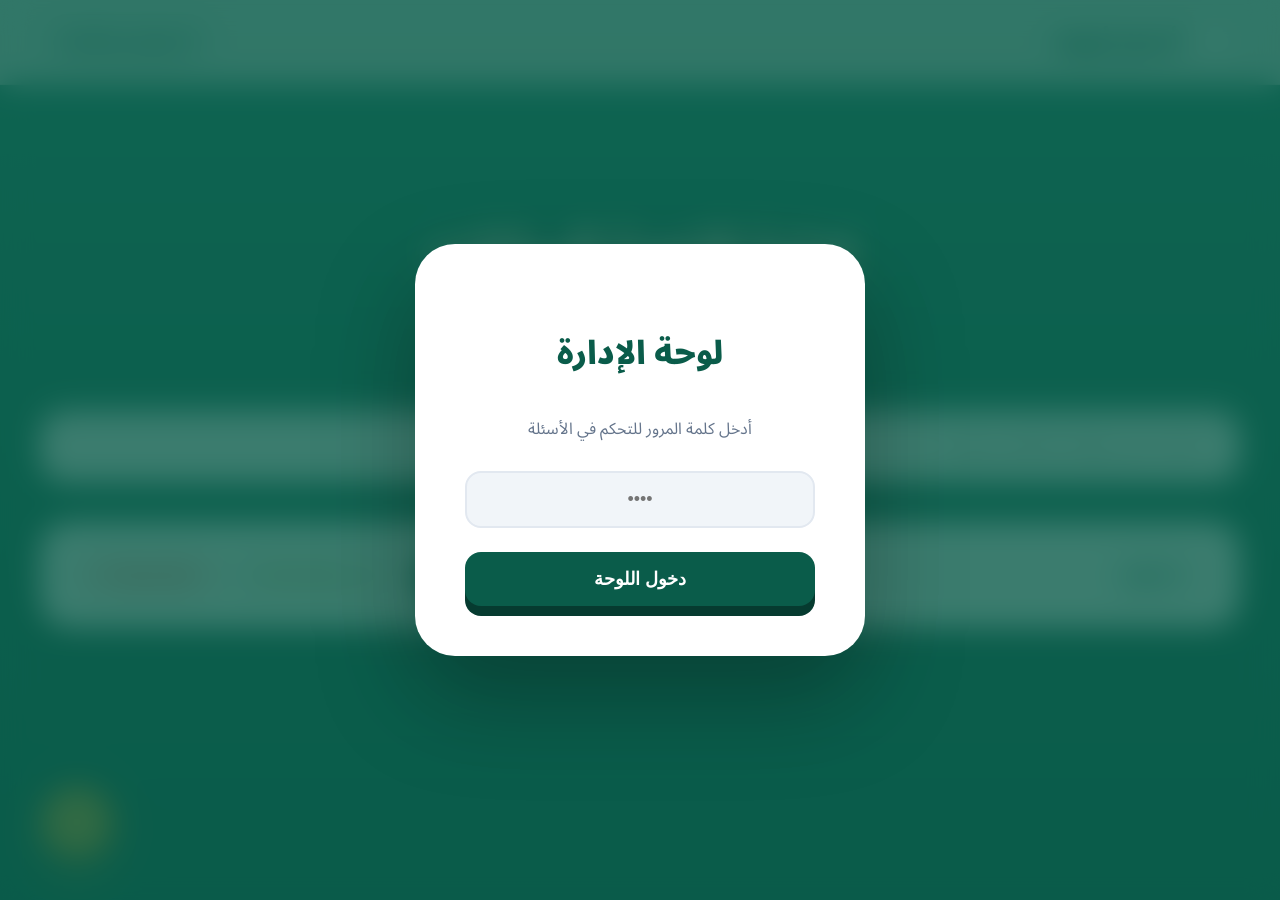
==== commit 581941c3: "Add files via upload" ====
--- a/admin_questions.html
+++ b/admin_questions.html
@@ -8,15 +8,15 @@
     <style>
         :root {
             --primary: #0A5C4A;
-            --primary-light: #13836a;
+            --primary-dark: #063B30;
             --secondary: #C9A227;
             --accent: #FACC15;
-            --bg: #0F172A;
-            --card-bg: rgba(30, 41, 59, 0.7);
-            --text: #F8FAFC;
-            --text-muted: #94A3B8;
-            --glass: rgba(255, 255, 255, 0.03);
-            --glass-border: rgba(255, 255, 255, 0.1);
+            --bg-gradient: linear-gradient(180deg, #208770 0%, #0B5D4B 100%);
+            --card-bg: #FFFFFF;
+            --text-main: #0F172A;
+            --text-muted: #64748B;
+            --glass: rgba(255, 255, 255, 0.77);
+            --glass-border: rgba(10, 92, 74, 0.1);
         }
 
         * {
@@ -25,279 +25,340 @@
         }
 
         body {
-            background: radial-gradient(circle at top right, #1E293B, #0F172A);
-            color: var(--text);
-            font-family: 'Outfit', 'Noto Sans Arabic', sans-serif;
+            background: var(--bg-gradient);
+            color: #FFFFFF;
+            font-family: 'Noto Sans Arabic', 'Outfit', sans-serif;
             margin: 0;
             padding: 0;
             min-height: 100vh;
             overflow-x: hidden;
+            display: flex;
+            flex-direction: column;
+        }
+
+        /* Navbar / Header */
+        .main-nav {
+            position: fixed;
+            top: 0; left: 0; right: 0;
+            height: 85px;
+            background: var(--glass);
+            border-bottom: 1px solid var(--glass-border);
+            backdrop-filter: blur(8px);
+            -webkit-backdrop-filter: blur(8px);
+            z-index: 5000;
+            display: flex;
+            justify-content: center;
+        }
+
+        .nav-content {
+            width: 100%;
+            max-width: 1440px;
+            display: flex;
+            justify-content: space-between;
+            align-items: center;
+            padding: 0 40px;
+        }
+
+        .logo-group {
+            display: flex;
+            align-items: center;
+            gap: 12px;
+            cursor: pointer;
+        }
+
+        .logo-text {
+            font-weight: 900;
+            font-size: 24px;
+            color: var(--primary);
+        }
+
+        .main-logo-img {
+            height: 50px;
+            width: auto;
         }
 
         /* Access Protection Modal */
         #login-overlay {
             position: fixed;
             top: 0; left: 0; width: 100%; height: 100%;
-            background: #020617;
+            background: rgba(10, 92, 74, 0.8);
             display: flex;
             justify-content: center;
             align-items: center;
             z-index: 10000;
-            backdrop-filter: blur(10px);
+            backdrop-filter: blur(15px);
         }
 
         .login-card {
-            background: var(--card-bg);
-            backdrop-filter: blur(20px);
+            background: #FFFFFF;
             padding: 50px;
-            border-radius: 32px;
+            border-radius: 40px;
             width: 450px;
             text-align: center;
-            border: 1px solid var(--glass-border);
-            box-shadow: 0 40px 100px rgba(0,0,0,0.5);
+            box-shadow: 0 40px 100px rgba(0,0,0,0.3);
         }
 
         .login-card h2 {
             margin-bottom: 24px;
             font-size: 32px;
             font-weight: 900;
-            background: linear-gradient(135deg, #FFF, var(--secondary));
-            -webkit-background-clip: text;
-            -webkit-text-fill-color: transparent;
+            color: var(--primary);
         }
 
         .login-card input {
             width: 100%;
             padding: 16px;
             margin-bottom: 24px;
-            background: rgba(0,0,0,0.3);
-            border: 1px solid var(--glass-border);
+            background: #F1F5F9;
+            border: 2px solid #E2E8F0;
             border-radius: 16px;
-            font-size: 20px;
-            color: white;
+            font-size: 18px;
+            color: var(--text-main);
             text-align: center;
             outline: none;
         }
 
-        .login-card input:focus { border-color: var(--secondary); }
+        .login-card input:focus { border-color: var(--primary); }
 
         .login-card button {
             width: 100%;
             padding: 16px;
-            background: linear-gradient(135deg, var(--primary), var(--primary-light));
+            background: var(--primary);
             color: white;
             border: none;
             border-radius: 16px;
             font-size: 18px;
             font-weight: 800;
             cursor: pointer;
-            box-shadow: 0 10px 20px rgba(10, 92, 74, 0.3);
-        }
-
-        .admin-container {
-            max-width: 1300px;
-            margin: 0 auto;
-            padding: 40px 20px;
-        }
-
-        .admin-header {
+            box-shadow: 0 10px 0px var(--primary-dark);
+        }
+
+        .login-card button:active { transform: translateY(4px); box-shadow: 0 6px 0px var(--primary-dark); }
+
+        .admin-main {
+            margin-top: 120px;
+            width: 100%;
+            max-width: 1440px;
+            align-self: center;
+            padding: 40px;
+        }
+
+        .hero-title-section {
+            text-align: center;
+            margin-bottom: 60px;
+        }
+
+        .admin-title {
+            font-weight: 900;
+            font-size: 48px;
+            text-shadow: 2px 2px 0px var(--secondary);
+            margin-bottom: 15px;
+        }
+
+        .controls-bar {
+            background: #FFFFFF;
+            border-radius: 30px;
+            padding: 25px 40px;
             display: flex;
             justify-content: space-between;
             align-items: center;
-            margin-bottom: 50px;
-            background: var(--glass);
-            backdrop-filter: blur(15px);
-            padding: 30px 40px;
-            border-radius: 24px;
-            border: 1px solid var(--glass-border);
-        }
-
-        .admin-title {
-            font-size: 32px;
-            font-weight: 900;
-            display: flex;
-            align-items: center;
+            box-shadow: 0 20px 50px rgba(0,0,0,0.1);
+            margin-bottom: 40px;
+            color: var(--text-main);
+        }
+
+        .stats-badge {
+            background: rgba(10, 92, 74, 0.05);
+            border: 1px solid rgba(10, 92, 74, 0.1);
+            padding: 10px 20px;
+            border-radius: 99px;
+            font-weight: 800;
+            color: var(--primary);
+        }
+
+        .actions-group {
+            display: flex;
             gap: 15px;
         }
 
-        .stats-badge {
-            background: var(--primary);
-            color: white;
-            padding: 8px 18px;
-            border-radius: 50px;
-            font-size: 14px;
-            font-weight: 700;
-            letter-spacing: 1px;
-        }
-
-        .actions-group {
-            display: flex;
-            gap: 12px;
-        }
-
         .btn {
-            padding: 12px 24px;
-            border-radius: 14px;
+            padding: 12px 28px;
+            border-radius: 16px;
             font-weight: 800;
             cursor: pointer;
             border: none;
+            font-size: 14px;
             display: flex;
             align-items: center;
             gap: 8px;
-            font-size: 15px;
-        }
-
-        .btn-primary { background: var(--primary); color: white; }
+        }
+
+        .btn-primary { 
+            background: var(--primary); 
+            color: white; 
+            box-shadow: 0 6px 0px var(--primary-dark);
+        }
+        .btn-primary:active { transform: translateY(3px); box-shadow: 0 3px 0px var(--primary-dark); }
+
         .btn-secondary { background: var(--secondary); color: white; }
-        .btn-success { background: #10B981; color: white; }
-        .btn-outline { background: transparent; border: 1px solid var(--glass-border); color: white; }
-
-        .btn:hover { transform: translateY(-3px); box-shadow: 0 10px 20px rgba(0,0,0,0.2); }
-
-        .search-container {
+        .btn-outline { background: #F1F5F9; border: 1px solid #E2E8F0; color: var(--text-main); }
+        .btn-danger { background: #FEE2E2; color: #EF4444; border: 1px solid #FECACA; }
+
+        .search-wrapper {
+            width: 100%;
+            position: relative;
             margin-bottom: 40px;
+        }
+
+        .search-wrapper input {
+            width: 100%;
+            padding: 24px 40px;
+            background: #FFFFFF;
+            border: none;
+            border-radius: 25px;
+            font-size: 20px;
+            color: var(--text-main);
+            box-shadow: 0 15px 30px rgba(0,0,0,0.05);
+            outline: none;
+        }
+
+        .search-wrapper input:focus { box-shadow: 0 20px 40px rgba(0,0,0,0.1); }
+
+        .questions-list {
+            display: grid;
+            grid-template-columns: repeat(auto-fill, minmax(400px, 1fr));
+            gap: 30px;
+        }
+
+        .question-card {
+            background: #FFFFFF;
+            border-radius: 35px;
+            padding: 35px;
+            color: var(--text-main);
+            box-shadow: 0 20px 40px rgba(0,0,0,0.1);
+            display: flex;
+            flex-direction: column;
+            gap: 20px;
             position: relative;
-        }
-
-        .search-container input {
-            width: 100%;
-            padding: 20px 30px;
-            background: var(--glass);
-            border: 1px solid var(--glass-border);
-            border-radius: 20px;
-            font-size: 18px;
-            color: white;
-            outline: none;
-        }
-
-        .search-container input:focus { border-color: var(--secondary); background: rgba(255,255,255,0.05); }
-
-        .questions-grid {
-            display: grid;
-            gap: 25px;
-        }
-
-        .question-card {
-            background: var(--card-bg);
-            border: 1px solid var(--glass-border);
-            border-radius: 24px;
-            padding: 30px;
-            position: relative;
-            overflow: hidden;
-        }
-
-        .question-card::before {
-            content: '';
-            position: absolute;
-            top: 0; right: 0; width: 6px; height: 100%;
-            background: var(--primary);
-        }
-
-        .card-top {
+            border-bottom: 8px solid var(--primary);
+        }
+
+        .card-header {
             display: flex;
             justify-content: space-between;
-            margin-bottom: 20px;
-        }
-
-        .q-id {
-            background: rgba(255,255,255,0.1);
+            align-items: center;
+        }
+
+        .q-number {
+            font-size: 14px;
+            font-weight: 800;
+            color: var(--secondary);
+            background: #FFFBEB;
             padding: 4px 12px;
             border-radius: 8px;
-            font-size: 12px;
+        }
+
+        .q-title {
+            font-size: 24px;
+            font-weight: 900;
+            line-height: 1.4;
+        }
+
+        .ans-block {
+            background: #F8FAFC;
+            padding: 20px;
+            border-radius: 20px;
+            border: 1px solid #F1F5F9;
+        }
+
+        .ans-label {
+            font-size: 11px;
             font-weight: 800;
-            color: var(--secondary);
-        }
-
-        .q-text {
-            font-size: 22px;
-            font-weight: 800;
-            line-height: 1.6;
-            margin-bottom: 20px;
-        }
-
-        .q-info {
-            display: flex;
-            gap: 30px;
-            flex-wrap: wrap;
-        }
-
-        .info-block {
-            flex: 1;
-            min-width: 250px;
-            background: rgba(0,0,0,0.2);
-            padding: 15px;
-            border-radius: 16px;
-        }
-
-        .info-label {
-            font-size: 12px;
             color: var(--text-muted);
+            text-transform: uppercase;
             margin-bottom: 8px;
             display: block;
-            text-transform: uppercase;
-        }
-
-        .info-content {
-            font-weight: 600;
-            word-break: break-all;
-        }
-
-        .media-preview-mini {
-            width: 100%;
-            height: 120px;
-            object-fit: contain;
-            background: #000;
-            border-radius: 10px;
-            margin-top: 10px;
-        }
-
-        .card-actions {
-            display: flex;
-            gap: 10px;
-            margin-top: 25px;
+        }
+
+        .ans-text {
+            font-size: 18px;
+            font-weight: 700;
+            color: var(--primary);
+        }
+
+        .media-previews {
+            display: grid;
+            grid-template-columns: 1fr 1fr;
+            gap: 15px;
+        }
+
+        .media-box {
+            height: 140px;
+            background: #E2E8F0;
+            border-radius: 15px;
+            display: flex;
+            align-items: center;
+            justify-content: center;
+            overflow: hidden;
+        }
+
+        .media-box img { width: 100%; height: 100%; object-fit: cover; }
+        .media-empty { color: #94A3B8; font-size: 12px; }
+
+        .card-footer {
+            margin-top: auto;
+            display: flex;
+            gap: 12px;
             padding-top: 20px;
-            border-top: 1px solid var(--glass-border);
+            border-top: 1px solid #F1F5F9;
         }
 
         /* Modal Styles */
         .modal {
             position: fixed;
             top: 0; left: 0; width: 100%; height: 100%;
-            background: rgba(0,0,0,0.8);
+            background: rgba(10, 92, 74, 0.6);
+            backdrop-filter: blur(15px);
             z-index: 20000;
             display: none;
             justify-content: center;
             align-items: center;
-            backdrop-filter: blur(10px);
         }
 
         .modal-content {
-            background: #1E293B;
-            width: 700px;
+            background: #FFFFFF;
+            width: 750px;
             max-width: 95%;
-            padding: 40px;
-            border-radius: 32px;
-            border: 1px solid var(--glass-border);
+            padding: 50px;
+            border-radius: 40px;
+            color: var(--text-main);
+            box-shadow: 0 50px 100px rgba(0,0,0,0.4);
             display: flex;
             flex-direction: column;
-            gap: 20px;
-        }
-
+            gap: 25px;
+            max-height: 90vh;
+            overflow-y: auto;
+        }
+
+        .modal-title { font-size: 32px; font-weight: 900; color: var(--primary); }
+
+        .form-row { display: grid; grid-template-columns: 1fr 1fr; gap: 20px; }
         .form-group { display: flex; flex-direction: column; gap: 8px; }
-        .form-group label { font-weight: 700; color: var(--secondary); }
+        .form-group label { font-size: 14px; font-weight: 800; color: var(--primary); }
         .form-group input, .form-group textarea {
-            padding: 14px;
-            background: rgba(0,0,0,0.2);
-            border: 1px solid var(--glass-border);
-            border-radius: 12px;
-            color: white;
+            padding: 16px;
+            background: #F8FAFC;
+            border: 2px solid #E2E8F0;
+            border-radius: 16px;
             font-family: inherit;
-        }
+            font-size: 16px;
+        }
+        .form-group input:focus { border-color: var(--primary); outline: none; }
 
         .fab {
             position: fixed;
             bottom: 40px; left: 40px;
-            width: 70px; height: 70px;
+            width: 75px; height: 75px;
             background: var(--secondary);
             border-radius: 50%;
             display: flex;
@@ -317,79 +378,106 @@
 
     </style>
 </head>
-<body>
-
-    <!-- Access Protection -->
+<body class="admin-body">
+
+    <header class="main-nav">
+        <div class="nav-content">
+            <div class="logo-group" onclick="location.href='index.html'">
+                <img src="شعار أوف.svg" alt="Logo" class="main-logo-img">
+                <h1 class="logo-text">أسئل أووف</h1>
+            </div>
+            <div class="stats-badge" id="stats-header">0 سؤال في القاعدة</div>
+        </div>
+    </header>
+
     <div id="login-overlay">
         <div class="login-card">
-            <h2>دخول المشرف</h2>
+            <h2>لوحة الإدارة</h2>
             <p style="color: var(--text-muted); margin-bottom: 25px;">أدخل كلمة المرور للتحكم في الأسئلة</p>
             <input type="password" id="admin-pass" placeholder="••••">
             <button onclick="checkAccess()">دخول اللوحة</button>
-            <p id="login-err" style="color: #EF4444; margin-top: 15px; display: none;">كلمة المرور غير صحيحة!</p>
+            <p id="login-err" style="color: #ef4444; margin-top: 15px; display: none;">كلمة المرور خاطئة!</p>
         </div>
     </div>
 
-    <div class="admin-container">
-        <header class="admin-header">
-            <div class="admin-title">
-                <span style="color: var(--secondary);">AWF</span>
-                <span>إدارة الأسئلة</span>
-                <span id="stats" class="stats-badge">0 سؤال</span>
+    <main class="admin-main">
+        <section class="hero-title-section">
+            <h1 class="admin-title">إدارة قاعدة البيانات</h1>
+            <p style="opacity: 0.8;">تحكم، عدل، أضف، وحدث المحتوى بكل سهولة.</p>
+        </section>
+
+        <div class="search-wrapper">
+            <input type="text" id="searchInput" onkeyup="filterQuestions()" placeholder="ابحث عن سؤال أو كلمة معينة...">
+        </div>
+
+        <div class="controls-bar">
+            <div class="stats-badge" id="stats">0 سؤال</div>
+            <div class="actions-group">
+                <button onclick="openModal()" class="btn btn-primary">إضافة سؤال +</button>
+                <button onclick="downloadQuestions()" class="btn btn-outline" style="border-color: var(--secondary); color: var(--secondary)">تصدير (Download)</button>
+                <button onclick="resetToDefault()" class="btn btn-danger">إعادة ضبط ↺</button>
             </div>
-            <div class="actions-group">
-                <button onclick="openModal()" class="btn btn-secondary">إضافة سؤال +</button>
-                <button onclick="downloadQuestions()" class="btn btn-success">تصدير للملف (Download)</button>
-                <button onclick="resetToDefault()" class="btn btn-outline">إعادة ضبط ↺</button>
-            </div>
-        </header>
-
-        <div class="search-container">
-            <input type="text" id="searchInput" placeholder="ابحث عن سؤال أو معلومة..." onkeyup="filterQuestions()">
         </div>
 
-        <div id="questions-container" class="questions-grid">
-            <!-- Questions load here -->
+        <div class="questions-list" id="questions-container">
+            <!-- Questions will be loaded here via renderQuestions() -->
         </div>
-    </div>
-
-    <div class="fab" onclick="openModal()">+</div>
-
-    <!-- Edit/Add Modal -->
-    <div id="qModal" class="modal">
+    </main>
+
+    <div class="modal" id="qModal">
         <div class="modal-content">
-            <h2 id="modalTitle" style="margin: 0; font-size: 28px;">إضافة سؤال</h2>
-            <input type="hidden" id="edit-index">
+            <h2 class="modal-title" id="modalTitle">إضافة سؤال</h2>
             
             <div class="form-group">
                 <label>نص السؤال</label>
-                <textarea id="qText" rows="3"></textarea>
+                <textarea id="qText" rows="3" placeholder="اكتب السؤال هنا..."></textarea>
             </div>
 
-            <div style="display: grid; grid-template-columns: 1fr 1fr; gap: 20px;">
+            <div class="form-row">
                 <div class="form-group">
-                    <label>رابط ميديا السؤال</label>
-                    <input type="text" id="qMedia">
+                    <label>رابط ميديا السؤال (صورة/فيديو)</label>
+                    <input type="text" id="qMedia" placeholder="https://...">
                 </div>
                 <div class="form-group">
-                    <label>رابط ميديا الجواب</label>
-                    <input type="text" id="qAMedia">
+                    <label>رابط ميديا الإجابة</label>
+                    <input type="text" id="qAMedia" placeholder="https://...">
                 </div>
             </div>
 
             <div class="form-group">
-                <label>نص الإجابة</label>
-                <input type="text" id="qAnswer">
+                <label>الإجابة الصحيحة</label>
+                <input type="text" id="qAnswer" placeholder="الجواب هو...">
             </div>
 
-            <div style="display: flex; gap: 15px; margin-top: 20px;">
-                <button onclick="saveQuestion()" class="btn btn-primary" style="flex: 2; height: 55px;">حفظ التغييرات</button>
-                <button onclick="closeModal()" class="btn btn-outline" style="flex: 1; height: 55px; border-color: #ef4444; color: #ef4444;">إلغاء</button>
+            <input type="hidden" id="edit-index">
+
+            <div class="card-footer" style="border: none; padding-top: 10px;">
+                <button onclick="saveQuestion()" class="btn btn-primary" style="flex: 2; height: 50px; justify-content: center;">حفــــظ التغييرات</button>
+                <button onclick="closeModal()" class="btn btn-outline" style="flex: 1; height: 50px; justify-content: center;">إلغاء</button>
             </div>
         </div>
     </div>
 
+    <button class="fab" onclick="openModal()">+</button>
+        </div>
+    </div>
+
     <script src="questions.js"></script>
+    <script>
+        // ─── Auto-Sync Database logic ───
+        (function autoSyncDB() {
+            try {
+                const storedMeta = JSON.parse(localStorage.getItem('questionsDB_sync_Meta') || '{}');
+                const fileMeta = (typeof questionsDB_Meta !== 'undefined') ? questionsDB_Meta : { version: "0" };
+                const needsUpdate = !localStorage.getItem('questionsDB_sync') || (fileMeta.version !== storedMeta.version);
+
+                if (needsUpdate && typeof questionsDB !== 'undefined') {
+                    localStorage.setItem('questionsDB_sync', JSON.stringify(questionsDB));
+                    localStorage.setItem('questionsDB_sync_Meta', JSON.stringify(fileMeta));
+                }
+            } catch(e) { console.error("Sync error:", e); }
+        })();
+    </script>
     <script>
         let localDB = [];
 
@@ -408,42 +496,72 @@
         function initDB() {
             const saved = localStorage.getItem('questionsDB_sync');
             if (saved) {
-                try { localDB = JSON.parse(saved); } catch(e) { localDB = [...questionsDB]; }
+                try {
+                    const parsed = JSON.parse(saved);
+                    if (parsed && parsed.length > 0) {
+                        localDB = parsed;
+                    } else {
+                        localDB = [...questionsDB];
+                        saveToLocal();
+                    }
+                } catch(e) {
+                    localDB = [...questionsDB];
+                    saveToLocal();
+                }
             } else {
+                // First time - load from file and persist
                 localDB = [...questionsDB];
+                saveToLocal();
             }
             renderQuestions();
         }
 
+        function saveToLocal() {
+            localStorage.setItem('questionsDB_sync', JSON.stringify(localDB));
+            // Notify other tabs (game.html) via dispatchEvent
+            // Note: storage events only fire in OTHER tabs, not the current one
+            // This manually triggers for any same-page listeners
+            try {
+                window.dispatchEvent(new StorageEvent('storage', {
+                    key: 'questionsDB_sync',
+                    newValue: JSON.stringify(localDB)
+                }));
+            } catch(e) {}
+        }
+
         function renderQuestions() {
             const container = document.getElementById('questions-container');
-            document.getElementById('stats').innerText = `${localDB.length} سؤال`;
+            const total = localDB.length;
+            document.getElementById('stats').innerText = `${total} سؤال`;
+            document.getElementById('stats-header').innerText = `${total} سؤال في القاعدة`;
             container.innerHTML = '';
 
             localDB.forEach((q, i) => {
                 const card = document.createElement('div');
                 card.className = 'question-card';
                 card.innerHTML = `
-                    <div class="card-top">
-                        <span class="q-id">#${i + 1}</span>
-                        <div style="display: flex; gap: 8px;">
-                            <button onclick="editQuestion(${i})" class="btn" style="padding: 6px 15px; font-size: 13px; background: rgba(59, 130, 246, 0.2); color: #60a5fa;">تعديل</button>
-                            <button onclick="deleteQuestion(${i})" class="btn" style="padding: 6px 15px; font-size: 13px; background: rgba(239, 68, 68, 0.2); color: #f87171;">حذف</button>
+                    <div class="card-header">
+                        <span class="q-number">سؤال رقم #${i + 1}</span>
+                    </div>
+                    <div class="q-title">${q.questionText}</div>
+                    
+                    <div class="ans-block">
+                        <span class="ans-label">الإجابة النموذجية</span>
+                        <div class="ans-text">${q.answer || 'لا توجد إجابة محددة'}</div>
+                    </div>
+
+                    <div class="media-previews">
+                        <div class="media-box">
+                            ${q.media ? `<img src="${extractUrl(q.media)}">` : '<span class="media-empty">لا توجد ميديا للسؤال</span>'}
+                        </div>
+                        <div class="media-box">
+                            ${q.answerMedia ? `<img src="${extractUrl(q.answerMedia)}">` : '<span class="media-empty">لا توجد ميديا للجواب</span>'}
                         </div>
                     </div>
-                    <div class="q-text">${q.questionText}</div>
-                    <div class="q-info">
-                        <div class="info-block">
-                            <span class="info-label">الإجابة:</span>
-                            <div class="info-content" style="color: var(--secondary);">${q.answer || 'لا يوجد'}</div>
-                        </div>
-                        <div class="info-block">
-                            <span class="info-label">الميديا (سؤل/جواب):</span>
-                            <div style="display: flex; gap: 10px;">
-                                ${q.media ? `<img src="${extractUrl(q.media)}" class="media-preview-mini">` : '<div class="media-preview-mini" style="display:flex;align-items:center;justify-content:center;color:#334155;">-</div>'}
-                                ${q.answerMedia ? `<img src="${extractUrl(q.answerMedia)}" class="media-preview-mini">` : '<div class="media-preview-mini" style="display:flex;align-items:center;justify-content:center;color:#334155;">-</div>'}
-                            </div>
-                        </div>
+
+                    <div class="card-footer">
+                        <button onclick="editQuestion(${i})" class="btn btn-outline" style="flex: 1; justify-content: center; background: #F8FAFC;">تعديل</button>
+                        <button onclick="deleteQuestion(${i})" class="btn btn-danger" style="flex: 1; justify-content: center;">حذف</button>
                     </div>
                 `;
                 container.appendChild(card);
@@ -503,7 +621,7 @@
             if (idx > -1) localDB[idx] = data;
             else localDB.push(data);
 
-            localStorage.setItem('questionsDB_sync', JSON.stringify(localDB));
+            saveToLocal();
             closeModal();
             renderQuestions();
         }
@@ -511,15 +629,16 @@
         function deleteQuestion(i) {
             if (confirm('حذف هذا السؤال نهائياً؟')) {
                 localDB.splice(i, 1);
-                localStorage.setItem('questionsDB_sync', JSON.stringify(localDB));
+                saveToLocal();
                 renderQuestions();
             }
         }
 
         function resetToDefault() {
             if (confirm('هل تود إلغاء كافة التغييرات والعودة للبيانات الأصلية في ملف questions.js؟')) {
-                localStorage.removeItem('questionsDB_sync');
-                location.reload();
+                localDB = [...questionsDB];
+                saveToLocal();
+                renderQuestions();
             }
         }
 
@@ -534,6 +653,12 @@
             URL.revokeObjectURL(url);
             alert('تم تجهيز الملف المحدث! قم باستبدال ملف questions.js الحالي بالملف الذي تم تحميله الآن.');
         }
+
+        window.addEventListener('storage', (e) => {
+            if (e.key === 'questionsDB_sync') {
+                initDB();
+            }
+        });
     </script>
 </body>
 </html>
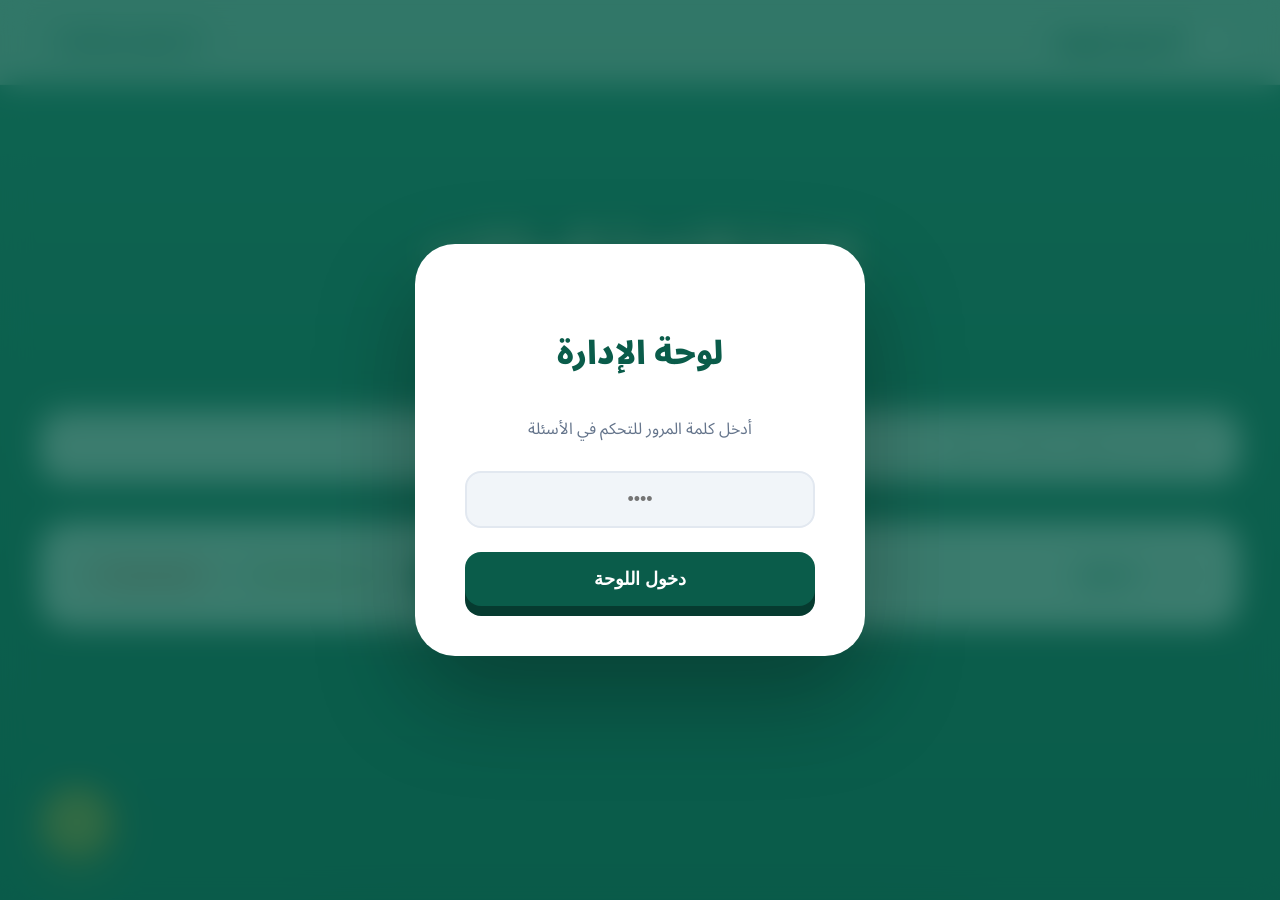
==== commit ed6c7f73: "Add files via upload" ====
--- a/admin_questions.html
+++ b/admin_questions.html
@@ -371,9 +371,235 @@
             z-index: 5000;
         }
 
+        /* Selection & Bulk Actions */
+        .selection-bar {
+            position: fixed;
+            bottom: 30px;
+            left: 50%;
+            transform: translateX(-50%) translateY(150px);
+            background: #FFFFFF;
+            padding: 20px 40px;
+            border-radius: 30px;
+            display: flex;
+            align-items: center;
+            gap: 25px;
+            box-shadow: 0 30px 60px rgba(0,0,0,0.4);
+            z-index: 6000;
+            transition: all 0.5s cubic-bezier(0.175, 0.885, 0.32, 1.275);
+            color: var(--text-main);
+            border: 2px solid var(--primary);
+        }
+        .selection-bar.active { transform: translateX(-50%) translateY(0); }
+        
+        .selection-count {
+            font-weight: 900;
+            font-size: 18px;
+            color: var(--primary);
+            padding-left: 20px;
+            border-left: 2px solid #E2E8F0;
+        }
+
+        .checkbox-wrapper {
+            position: absolute;
+            top: 25px;
+            left: 25px;
+            z-index: 10;
+        }
+        .q-checkbox {
+            width: 22px;
+            height: 22px;
+            cursor: pointer;
+            accent-color: var(--primary);
+            border-radius: 6px;
+        }
+
+        #search-results-info {
+            text-align: center;
+            color: white;
+            margin-top: -20px;
+            margin-bottom: 30px;
+            font-weight: 600;
+            font-size: 16px;
+            background: rgba(255, 255, 255, 0.1);
+            display: none;
+            padding: 5px 20px;
+            border-radius: 99px;
+            backdrop-filter: blur(5px);
+        }
+
+        /* Preview Simulation Styles */
+        .preview-body {
+            background: radial-gradient(circle at center, #0A5C4A 0%, #06261F 100%);
+            display: flex;
+            flex-direction: column;
+            align-items: center;
+            justify-content: center;
+            height: 100%;
+            width: 100%;
+            text-align: center;
+            padding: 40px;
+            gap: 30px;
+            position: relative;
+        }
+        .preview-q-text {
+            font-size: 42px;
+            font-weight: 800;
+            line-height: 1.3;
+            max-width: 800px;
+            text-shadow: 0 4px 10px rgba(0,0,0,0.3);
+            color: white;
+        }
+        .preview-media {
+            max-width: 100%;
+            max-height: 350px;
+            border-radius: 25px;
+            box-shadow: 0 20px 40px rgba(0,0,0,0.4);
+            border: 4px solid rgba(255,255,255,0.1);
+        }
+        .preview-ans-box {
+            background: rgba(255,255,255,0.1);
+            backdrop-filter: blur(10px);
+            padding: 30px;
+            border-radius: 25px;
+            border: 2px solid var(--accent);
+            margin-top: 20px;
+            display: none;
+            width: 100%;
+            max-width: 600px;
+        }
+        .preview-ans-box.show { display: block; animation: zoomIn 0.4s ease; }
+        @keyframes zoomIn { from { transform: scale(0.9); opacity: 0; } to { transform: scale(1); opacity: 1; } }
+
+        .preview-nav {
+            position: absolute;
+            bottom: 40px;
+            left: 0;
+            width: 100%;
+            display: flex;
+            justify-content: center;
+            gap: 20px;
+            padding: 0 40px;
+        }
+
+        /* Blur functionality */
+        .blurred-media {
+            filter: blur(20px);
+            cursor: pointer !important;
+            transition: all 0.5s cubic-bezier(0.165, 0.84, 0.44, 1);
+            border: 4px solid rgba(255, 255, 255, 0.1);
+            background: #f8fafc;
+        }
+        .blurred-media.revealed {
+            filter: blur(0) !important;
+            transform: scale(1.02);
+            border-color: var(--secondary) !important;
+        }
+
+        /* Responsive Preview Media */
+        .preview-media-frame {
+            width: 100%;
+            max-width: 800px;
+            border-radius: 25px;
+            overflow: hidden;
+            background: rgba(0, 0, 0, 0.3);
+            border: 2px solid rgba(255, 255, 255, 0.1);
+            display: flex;
+            align-items: center;
+            justify-content: center;
+            position: relative;
+            box-shadow: 0 20px 50px rgba(0, 0, 0, 0.5);
+            margin: 20px 0;
+        }
+
+        .preview-media-inner {
+            width: 100%;
+            height: 100%;
+            display: flex;
+            justify-content: center;
+            align-items: center;
+            position: relative;
+        }
+
+        .preview-media-inner img, 
+        .preview-media-inner video {
+            max-width: 100%;
+            max-height: 40vh;
+            object-fit: contain;
+        }
+
+        .media-zoom-btn {
+            position: absolute;
+            top: 20px;
+            right: 20px;
+            width: 45px;
+            height: 45px;
+            background: var(--secondary);
+            border-radius: 12px;
+            display: flex;
+            align-items: center;
+            justify-content: center;
+            color: #000;
+            cursor: pointer;
+            z-index: 100;
+            box-shadow: 0 10px 20px rgba(0, 0, 0, 0.3);
+        }
+
+        /* Admin Zoom Overlay */
+        .zoom-overlay {
+            position: fixed;
+            top: 0; left: 0; right: 0; bottom: 0;
+            background: rgba(0, 0, 0, 0.95);
+            z-index: 30000;
+            display: none;
+            align-items: center;
+            justify-content: center;
+            backdrop-filter: blur(20px);
+        }
+        .zoom-overlay.show { display: flex; }
+        .zoom-content-wrapper { position: relative; max-width: 95vw; max-height: 90vh; }
+        .zoom-media-item { max-width: 100%; max-height: 90vh; object-fit: contain; box-shadow: 0 50px 100px rgba(0,0,0,0.8); }
+        .zoom-close {
+            position: absolute;
+            top: -60px;
+            right: 0;
+            background: #EF4444;
+            color: white;
+            width: 50px;
+            height: 50px;
+            border-radius: 50%;
+            display: flex;
+            align-items: center;
+            justify-content: center;
+            cursor: pointer;
+        }
+
+        .zoom-controls {
+            position: absolute;
+            bottom: -70px;
+            left: 50%;
+            transform: translateX(-50%);
+            display: flex;
+            gap: 20px;
+            z-index: 100;
+        }
+
+        .zoom-ctrl-btn {
+            background: rgba(255, 255, 255, 0.1);
+            backdrop-filter: blur(10px);
+            border: 1px solid rgba(255, 255, 255, 0.2);
+            color: white;
+            padding: 10px 20px;
+            border-radius: 12px;
+            cursor: pointer;
+            font-weight: 800;
+        }
+        .zoom-ctrl-btn:hover { background: var(--secondary); color: #000; }
+
         @media (max-width: 768px) {
             .admin-header { flex-direction: column; text-align: center; gap: 20px; }
             .actions-group { flex-wrap: wrap; justify-content: center; }
+            .selection-bar { width: 90%; flex-direction: column; padding: 15px; text-align: center; bottom: 10px; }
+            .selection-count { border: none; padding: 0; margin-bottom: 10px; }
         }
 
     </style>
@@ -408,10 +634,16 @@
 
         <div class="search-wrapper">
             <input type="text" id="searchInput" onkeyup="filterQuestions()" placeholder="ابحث عن سؤال أو كلمة معينة...">
+            <div style="text-align: center;">
+                <span id="search-results-info"></span>
+            </div>
         </div>
 
         <div class="controls-bar">
-            <div class="stats-badge" id="stats">0 سؤال</div>
+            <div style="display: flex; align-items: center; gap: 15px;">
+                <input type="checkbox" id="select-all" class="q-checkbox" onclick="toggleSelectAll()">
+                <div class="stats-badge" id="stats">0 سؤال</div>
+            </div>
             <div class="actions-group">
                 <button onclick="openModal()" class="btn btn-primary">إضافة سؤال +</button>
                 <button onclick="downloadQuestions()" class="btn btn-outline" style="border-color: var(--secondary); color: var(--secondary)">تصدير (Download)</button>
@@ -458,9 +690,59 @@
         </div>
     </div>
 
-    <button class="fab" onclick="openModal()">+</button>
+    <div class="selection-bar" id="selection-bar">
+        <div class="selection-count" id="selection-count">0 عناصر مختارة</div>
+        <button onclick="bulkPreview()" class="btn btn-primary">معاينة جماعية 👁️</button>
+        <button onclick="bulkDelete()" class="btn btn-danger">حذف جماعي 🗑️</button>
+        <button onclick="clearSelection()" class="btn btn-outline">إلغاء</button>
+    </div>
+
+    <!-- Preview Modal (Simulation) -->
+    <div class="modal" id="previewModal">
+        <div class="modal-content" style="width: 1000px; height: 90vh; padding: 0; overflow: hidden; position: relative; background: #06261F;">
+            <button onclick="closePreview()" class="btn btn-danger" style="position: absolute; top: 20px; right: 20px; z-index: 100; border-radius: 50%; width: 50px; height: 50px; padding: 0; justify-content: center;">✕</button>
+            <div class="preview-body">
+                <div class="q-top-brand">محاكاة صفحة اللعب</div>
+                <div id="preview-q-text" class="preview-q-text">السؤال سيظهر هنا</div>
+                
+                <div class="preview-media-frame">
+                    <div id="preview-media-container" class="preview-media-inner"></div>
+                </div>
+                
+                <div style="display: flex; gap: 15px;">
+                    <button id="show-barcode-btn" style="display: none;" class="btn btn-outline" style="background: rgba(0,0,0,0.5); color: white; border-color: white;">إظهار الباركود</button>
+                    <button id="show-answer-btn" onclick="togglePreviewAnswer()" class="btn btn-primary" style="padding: 20px 60px; font-size: 24px; border-radius: 20px;">كشف الإجابة</button>
+                </div>
+                
+                <div id="preview-ans-box" class="preview-ans-box">
+                    <span style="display: block; color: var(--accent); font-weight: 800; margin-bottom: 10px;">الإجابة الصحيحة:</span>
+                    <div id="preview-ans-text" style="font-size: 32px; font-weight: 900;">الجواب</div>
+                    <div class="preview-media-frame" style="margin-top: 15px; border-color: var(--accent);">
+                        <div id="preview-ans-media-container" class="preview-media-inner"></div>
+                    </div>
+                </div>
+
+                <div class="preview-nav" id="preview-nav">
+                    <button id="prev-btn" onclick="navigatePreview(-1)" class="btn btn-outline" style="background: rgba(255,255,255,0.1); color: white; border: none; padding: 15px 40px;">السابق</button>
+                    <span id="preview-index" style="align-self: center; font-weight: 800;">1 / 1</span>
+                    <button id="next-btn" onclick="navigatePreview(1)" class="btn btn-outline" style="background: rgba(255,255,255,0.1); color: white; border: none; padding: 15px 40px;">التالي</button>
+                </div>
+            </div>
         </div>
     </div>
+    <!-- ZOOM MODAL -->
+    <div class="zoom-overlay" id="zoom-overlay">
+        <div class="zoom-content-wrapper">
+            <div class="zoom-close" onclick="closeZoom()">✕</div>
+            <div id="zoom-media-container" style="display:contents;"></div>
+            <div id="zoom-video-controls" class="zoom-controls" style="display: none;">
+                <button class="zoom-ctrl-btn" onclick="seekZoomVideo(-5)">-5s</button>
+                <button class="zoom-ctrl-btn" onclick="seekZoomVideo(5)">+5s</button>
+            </div>
+        </div>
+    </div>
+
+    <button class="fab" onclick="openModal()">+</button>
 
     <script src="questions.js"></script>
     <script>
@@ -529,6 +811,10 @@
             } catch(e) {}
         }
 
+        let selectedIndices = new Set();
+        let currentPreviewIndices = [];
+        let previewCursor = 0;
+
         function renderQuestions() {
             const container = document.getElementById('questions-container');
             const total = localDB.length;
@@ -540,6 +826,9 @@
                 const card = document.createElement('div');
                 card.className = 'question-card';
                 card.innerHTML = `
+                    <div class="checkbox-wrapper">
+                        <input type="checkbox" class="q-checkbox item-checkbox" data-index="${i}" ${selectedIndices.has(i) ? 'checked' : ''} onclick="toggleItemSelect(${i})">
+                    </div>
                     <div class="card-header">
                         <span class="q-number">سؤال رقم #${i + 1}</span>
                     </div>
@@ -561,29 +850,252 @@
 
                     <div class="card-footer">
                         <button onclick="editQuestion(${i})" class="btn btn-outline" style="flex: 1; justify-content: center; background: #F8FAFC;">تعديل</button>
+                        <button onclick="openPreviewSingle(${i})" class="btn btn-outline" style="flex: 1; justify-content: center; background: #F8FAFC; border-color: var(--primary); color: var(--primary);">معاينة 👁️</button>
                         <button onclick="deleteQuestion(${i})" class="btn btn-danger" style="flex: 1; justify-content: center;">حذف</button>
                     </div>
                 `;
                 container.appendChild(card);
             });
+            updateSelectionUI();
         }
 
         function extractUrl(str) {
-            if (str.includes('<img')) {
-                const match = str.match(/src="([^"]+)"/);
+            if (!str) return '';
+            const trimmed = str.trim();
+            if (trimmed.startsWith('<')) {
+                const match = trimmed.match(/src="([^"]+)"/i);
                 return match ? match[1] : '';
             }
-            return str;
+            return trimmed;
         }
 
         function filterQuestions() {
             const term = document.getElementById('searchInput').value.toLowerCase();
             const cards = document.querySelectorAll('.question-card');
+            let count = 0;
             cards.forEach((card, i) => {
                 const q = localDB[i];
                 const content = (q.questionText + ' ' + (q.answer || '')).toLowerCase();
-                card.style.display = content.includes(term) ? 'block' : 'none';
+                const match = content.includes(term);
+                card.style.display = match ? 'block' : 'none';
+                if (match) count++;
             });
+
+            const info = document.getElementById('search-results-info');
+            if (term.length > 0) {
+                info.innerText = `نتائج البحث: تم العثور على ${count} سؤال`;
+                info.style.display = 'inline-block';
+            } else {
+                info.style.display = 'none';
+            }
+        }
+
+        // Selection Logic
+        function toggleItemSelect(idx) {
+            if (selectedIndices.has(idx)) selectedIndices.delete(idx);
+            else selectedIndices.add(idx);
+            updateSelectionUI();
+        }
+
+        function toggleSelectAll() {
+            const master = document.getElementById('select-all');
+            if (master.checked) {
+                localDB.forEach((_, i) => selectedIndices.add(i));
+            } else {
+                selectedIndices.clear();
+            }
+            renderQuestions();
+        }
+
+        function updateSelectionUI() {
+            const bar = document.getElementById('selection-bar');
+            const countLabel = document.getElementById('selection-count');
+            const count = selectedIndices.size;
+            
+            if (count > 0) {
+                bar.classList.add('active');
+                countLabel.innerText = `${count} عناصر مختارة`;
+            } else {
+                bar.classList.remove('active');
+            }
+            
+            document.getElementById('select-all').checked = (count === localDB.length && count > 0);
+        }
+
+        function clearSelection() {
+            selectedIndices.clear();
+            renderQuestions();
+        }
+
+        function bulkDelete() {
+            if (selectedIndices.size === 0) return;
+            if (confirm(`هل أنت متأكد من حذف ${selectedIndices.size} سؤال؟`)) {
+                // Remove from highest index to lowest to avoid index shifting
+                const sorted = Array.from(selectedIndices).sort((a, b) => b - a);
+                sorted.forEach(idx => {
+                    localDB.splice(idx, 1);
+                });
+                selectedIndices.clear();
+                saveToLocal();
+                renderQuestions();
+            }
+        }
+
+        // Preview Logic
+        function openPreviewSingle(i) {
+            currentPreviewIndices = [i];
+            previewCursor = 0;
+            showPreviewModal();
+        }
+
+        function bulkPreview() {
+            if (selectedIndices.size === 0) return;
+            currentPreviewIndices = Array.from(selectedIndices).sort((a, b) => a - b);
+            previewCursor = 0;
+            showPreviewModal();
+        }
+
+        function showPreviewModal() {
+            document.getElementById('previewModal').style.display = 'flex';
+            updatePreviewContent();
+        }
+
+        function closePreview() {
+            document.getElementById('previewModal').style.display = 'none';
+        }
+
+        function updatePreviewContent() {
+            const idx = currentPreviewIndices[previewCursor];
+            const q = {...localDB[idx]};
+            
+            const isWalaKelma = q.questionText && q.questionText.includes('ولا كلمة');
+            const showBarcodeBtn = document.getElementById('show-barcode-btn');
+            
+            const getQrHtml = (text) => {
+                const encoded = encodeURIComponent(text);
+                const url1 = `https://api.qrserver.com/v1/create-qr-code/?size=300x300&data=${encoded}`;
+                const url2 = `https://quickchart.io/qr?text=${encoded}&size=300`;
+                return `<img src="${url1}" onerror="this.onerror=null; this.src='${url2}'" alt="QR Code">`;
+            };
+
+            if (isWalaKelma && (!q.media || q.media.trim() === "" || !q.media.includes('<img'))) {
+                q.media = getQrHtml(q.answer || '');
+            }
+
+            document.getElementById('preview-q-text').innerText = q.questionText;
+            document.getElementById('preview-ans-text').innerText = q.answer || 'لا توجد إجابة';
+            
+            // Reusable Render Function
+            const renderMedia = (mediaHtml, container, isWala) => {
+                container.innerHTML = '';
+                if (!mediaHtml || mediaHtml.trim() === "") {
+                    container.closest('.preview-media-frame').style.display = 'none';
+                    return;
+                }
+                container.closest('.preview-media-frame').style.display = 'flex';
+
+                let element;
+                if (mediaHtml.trim().startsWith('<')) {
+                    const temp = document.createElement('div');
+                    temp.innerHTML = mediaHtml;
+                    element = temp.firstElementChild;
+                } else {
+                    element = document.createElement('img');
+                    element.src = mediaHtml;
+                }
+
+                if (!element) return;
+                
+                element.style.maxWidth = '100%';
+                element.style.maxHeight = '100%';
+                if (element.tagName === 'VIDEO') {
+                    element.controls = true;
+                }
+                if (isWala && element.tagName === 'IMG') {
+                    element.classList.add('blurred-media');
+                }
+                container.appendChild(element);
+
+                // Add Zoom Btn
+                const zb = document.createElement('div');
+                zb.className = 'media-zoom-btn';
+                zb.innerHTML = '🔍';
+                zb.onclick = () => openZoom(element);
+                container.appendChild(zb);
+
+                return element;
+            };
+
+            const media1 = renderMedia(q.media, document.getElementById('preview-media-container'), isWalaKelma);
+            const media2 = renderMedia(q.answerMedia, document.getElementById('preview-ans-media-container'), false);
+
+            if (isWalaKelma && media1 && media1.tagName === 'IMG') {
+                showBarcodeBtn.style.display = 'block';
+                showBarcodeBtn.innerText = 'إظهار الباركود';
+                showBarcodeBtn.onclick = () => {
+                    media1.classList.toggle('revealed');
+                    showBarcodeBtn.innerText = media1.classList.contains('revealed') ? 'إخفاء الباركود' : 'إظهار الباركود';
+                };
+            } else {
+                showBarcodeBtn.style.display = 'none';
+            }
+
+            // Reset Answer display
+            document.getElementById('preview-ans-box').classList.remove('show');
+            document.getElementById('show-answer-btn').style.display = 'block';
+
+            // Nav
+            document.getElementById('preview-index').innerText = `${previewCursor + 1} / ${currentPreviewIndices.length}`;
+            document.getElementById('preview-nav').style.display = currentPreviewIndices.length > 1 ? 'flex' : 'none';
+        }
+
+        // --- Zoom Script for Admin ---
+        const zoomOverlay = document.getElementById('zoom-overlay');
+        const zoomContainer = document.getElementById('zoom-media-container');
+
+        function openZoom(el) {
+            zoomContainer.innerHTML = '';
+            const clone = el.cloneNode(true);
+            clone.className = 'zoom-media-item';
+            const vidControls = document.getElementById('zoom-video-controls');
+            if (clone.tagName === 'VIDEO') {
+                clone.controls = true;
+                clone.currentTime = el.currentTime;
+                if (vidControls) vidControls.style.display = 'flex';
+            } else {
+                if (vidControls) vidControls.style.display = 'none';
+            }
+            zoomContainer.appendChild(clone);
+            zoomOverlay.classList.add('show');
+        }
+
+        window.seekZoomVideo = (amt) => {
+            const v = zoomContainer.querySelector('video');
+            if(v) v.currentTime += amt;
+        };
+
+        function closeZoom() {
+            zoomOverlay.classList.remove('show');
+            const v = zoomContainer.querySelector('video');
+            if(v) v.pause();
+        }
+
+        if (zoomOverlay) {
+            zoomOverlay.addEventListener('click', (e) => {
+                if (e.target === zoomOverlay) closeZoom();
+            });
+        }
+
+        function togglePreviewAnswer() {
+            document.getElementById('preview-ans-box').classList.add('show');
+            document.getElementById('show-answer-btn').style.display = 'none';
+        }
+
+        function navigatePreview(dir) {
+            previewCursor += dir;
+            if (previewCursor < 0) previewCursor = currentPreviewIndices.length - 1;
+            if (previewCursor >= currentPreviewIndices.length) previewCursor = 0;
+            updatePreviewContent();
         }
 
         function openModal(index = -1) {
